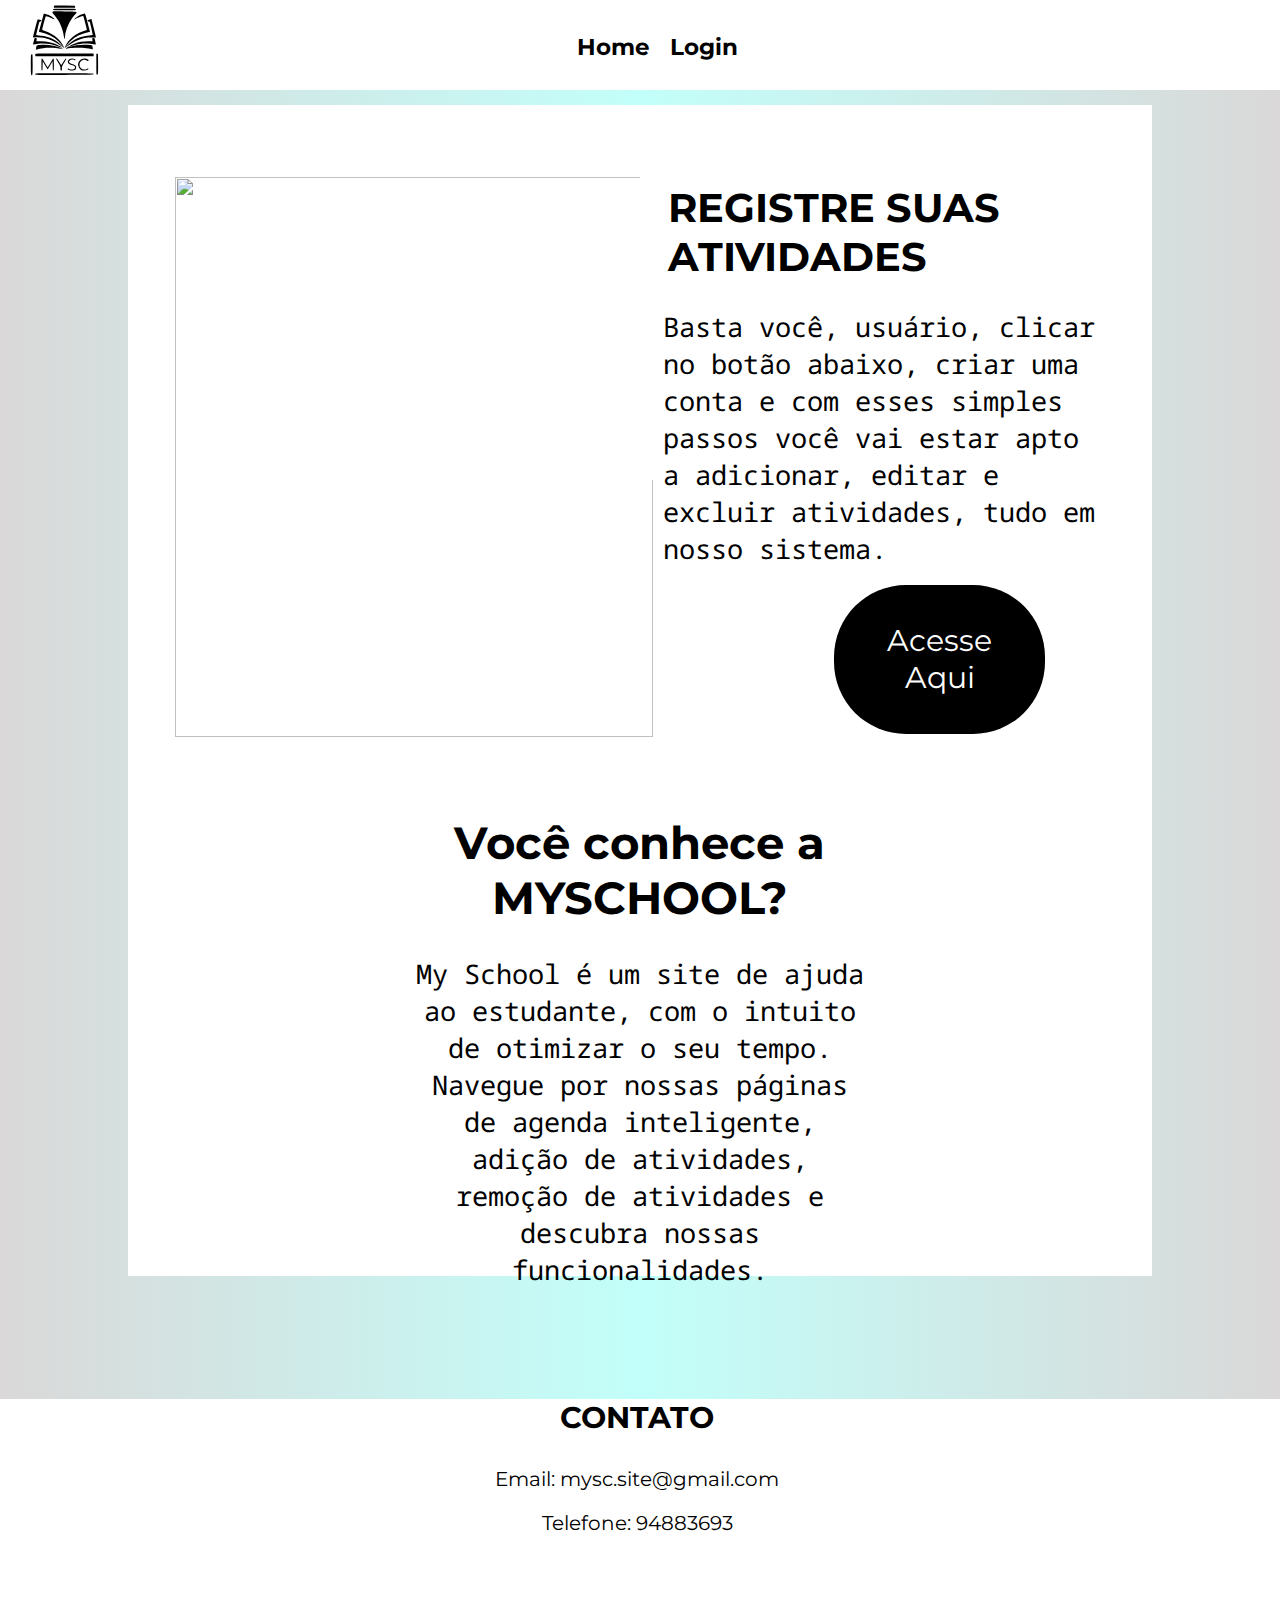
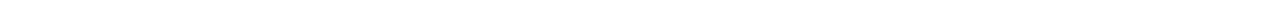
==== index.html @ f54d9379 "responsividadeeeeeeee" ====
<!DOCTYPE html>
<html lang="pt-br">

<head>
    <meta charset="UTF-8">
    <meta http-equiv="X-UA-Compatible" content="IE=edge">
    <meta name="viewport" content="width=device-width, initial-scale=1.0">
    <title>MYSC</title>
    <link rel="stylesheet" href="css/style.css">
</head>

<body>

    <div class="nav-container">
        <h1> <img class="h-logo"  src="MYSC.svg" width="250"></h1>
        <ul class="lista-nav">
            <li><a class='texto-link-1' href="index.html">Home</a></li>
            <li><a class="texto-link-6" href="criarconta.html">Login</a></li>

        </ul>
        

    </div>
    <div class="container-landing">
        
        <div class="img-landing">
            <img width="100%" src="imgLading.jpg" class="img-container">
        </div>
        <div class="caixa-de-texto-metade">
            <h1 class="titulo-introducao-metade">REGISTRE SUAS ATIVIDADES</h1>
            <p class="p-home-metade"> 
                Basta você, usuário, clicar no botão abaixo, criar uma conta
                    e com esses simples passos você vai estar apto a adicionar, editar e excluir atividades,
                    tudo em nosso sistema.
                    
            </p>
            <button class="btn-index" onclick="irPaginaLogin()">Acesse Aqui</button>
            
        </div>
        
        </div>
        <div class="container-texto">
            <div class="caixa-de-texto">
                <h1 class="titulo-introducao">Você conhece a MYSCHOOL?</h1>
                <p class="p-home">
                    My School é um site de ajuda ao estudante, com o intuito de otimizar o seu tempo. Navegue
                por nossas páginas de agenda inteligente, adição de atividades, remoção de atividades e descubra nossas
                funcionalidades.
                </p>
                 
            </div>
            
            <script src="js/script.js"></script>
            <div class="footer-landing">
                <h2 class="h2-footer-landing">CONTATO</h2>
                <br>
                <div class="contatos-footer-landing">
                    <p class="p-footer"> Email: mysc.site@gmail.com</p>
                    
                    <p class="p-footer">Telefone: 94883693</p>
                </div>
                    
            </div>
</body>

</html>
---- css/style.css ----
@import url('https://fonts.googleapis.com/css2?family=Montserrat:wght@300&display=swap');

@import url('https://fonts.googleapis.com/css2?family=Noto+Sans+Mono&display=swap');
*{
    font-family: 'Montserrat', sans-serif;
}

body{
    margin: 0;
    padding: 0;
    background: rgb(255,255,255);
    background: linear-gradient(90deg, rgba(218,216,216,1) 0%, rgba(194,255,250,1) 50%, 
    rgba(218,216,216,1) 100%);
    
    background-position: 80%;
    

    
}


.nav-container{
    background-color: rgb(255, 255, 255);
    height: 120px;
    display: flex;
    justify-content:space-between;
  margin-bottom: 15px;
   
}
.h-logo{
    color: rgb(19, 19, 19);
    margin-left: -20%;
    margin-top: -27%;
}
.lista-nav{
    list-style: none;
    display: flex;
    justify-content: center;
    margin-top: 3.5%;
    margin-right: 45%;
    
}
.lista-nav-2{
    list-style: none;
    display: flex;
    justify-content: center;
    margin-top: 3.5%;
    margin-right: 33.42%;
    
}
li{
    display: inline-block;
    margin-left: 20px;
    width: 100%;
    height: auto;
    
}

.texto-link-1{
    font-weight:bold;
    color: black;
    font-size: 23px;
    text-decoration: none;
    
}
.texto-link-1:hover{
    color: rgb(81, 224, 212);
}
.texto-link-2{
    font-weight:bold;
    color: black;
    font-size: 23px;
    text-decoration: none;
    
}
.texto-link-2:hover{
    color: rgb(81, 224, 212);
}
.texto-link-3{
    font-weight:bold;
    color: black;
    font-size: 23px;
    text-decoration: none;
    
}
.texto-link-3:hover{
    color: rgb(81, 224, 212);
}
.texto-link-4{
    font-weight:bold;
    color: black;
    font-size: 23px;
    text-decoration: none;
    
}
.texto-link-4:hover{
    color: rgb(81, 224, 212);
}
.texto-link-5{
    font-weight:bold;
    color: black;
    font-size: 23px;
    text-decoration: none;
    
}
.texto-link-5:hover{
    color: rgb(81, 224, 212);
}
.logout{
    font-weight:bold;
    color: black;
    font-size: 23px;
    text-decoration: none;
    
    
}
.logout:hover{
    color: rgb(81, 224, 212);
}
.texto-link-6{
    font-weight:bold;
    color: black;
    font-size: 23px;
    text-decoration: none;
    
}
.texto-link-6:hover{
    color: rgb(81, 224, 212);
}




    
    


.container-landing{
    background-color: white;
     width: 80%;
    margin-left: 10%;
    height: 750px;
    background-position: center;
    display: flex;
    justify-content: center;
    
}
.footer{
    text-align: center;
    width: 134%;
    margin-left: -34%;
    background-color: white;
    height: 100px;
    margin-top: 6.5%;
}

.footer-landing{
    margin-top: 15%;
    width: 167.3%;
    margin-left: -34%;
    text-align: center;
    background-color: white;
    height: 100px;

}
.h2-footer{
    margin-left: 25%;
}

.contatos-footer-landing{
    margin-top: -3%;
    }
    .contatos-footer{
        margin-top: -2.5%;
        margin-left: 25%;

        }
    

.caixa-de-texto-metade{
    display: inline-block;
    width: 45%;
    background-color: white ;
    margin-top: 7%;
    height: 324px;
    
    
    


}
    .titulo-introducao-metade{
    margin-left: 5%;
}
    .p-home-metade{
    margin-left: 5%;
    font-size: 120%;
    font-family: Noto Sans Mono
}

    .img-landing    {
        display: inline-block;
        width: 45%;
        margin-top: 7%;
        height: 324px;
        
        
        
        
    }




.container-texto{
    background-color: white;
    width: 60%;
    border-radius: 10px;
   font-family: 'Times New Roman';
   margin-top: -25%;
   margin-left: 20%;
   height: 10px
   
}

.btn-index{
padding: 30px;
font-size: 150%;
margin-left: 35%;
background-color: black;
border: none;
border-radius: 50px;
color: white;
cursor: pointer;
}

.caixa-de-texto{
    width: 60%;
    margin-left: 20%;
    text-align: center;
    overflow:hidden;
    
}
.p-home{
    font-size: 120%;
    font-family: Noto Sans Mono;
}









#h3Login{
    padding-left: 50px;
}


.container-maeDoBasitt{
 display: flex;
 justify-content: center;
 
 
}

.container-adicionar{
    padding: 30px;
    border-radius: 10px;
    background-color: #fff; 
    
     
}

.container-lista , .container-adicionar{
    display: inline-block;
    width: 40%;
    margin-left: 5%;
    margin-top: 5%;
    vertical-align: top;
}
.container-lista{
    background-color: rgb(255, 255, 255) 100%;
    
   
    
    }
.container-listaADM{
    background-color: rgb(255, 255, 255);
    padding: 2% 0;
    width: 80%;
    margin-left: 10%;
    border-radius: 10px;
    text-align: center;
}
.container-lista2{
    background-color: rgb(151, 151, 151);
    border-radius: 20px ;
    width: 50%;
    margin: 5% 0 2% 25%;
}
    



.btn-adicionar{
    background-color: rgba(194,255,250,1);
    border: none;
    padding: 4%;
    border-radius: 10%;
    font-family: 'Noto Sans Mono';
    cursor: pointer;


}
.btn-adicionar:hover{
    background-color: rgb(130, 202, 196) ;
}
.btn-deletar{
    
    background-color: rgba(194,255,250,1);
    border: none;
    padding: 4%;
    border-radius: 10%;
    cursor: pointer;
    font-family: 'Noto Sans Mono';
    
    
    
}
.btn-deletar:hover{
    background-color: rgb(130, 202, 196) ;
}

.container-login{

    margin-top: 3.7%;
    width: 20%;
    padding: 30px;
    
    border-radius: 10px;
    margin-left: 37%;
    background-color: #fff;
    
            
}
.container-cadastro{
    display: none;
     margin-top: 3.7%;
     width: 20%;
     padding: 30px;
     
     border-radius: 10px;
     margin-left: 37%;
     background-color: #fff;
     
 }
 #h3Container-adicionar{
     text-align: center;
 }
#h3Container{
    text-align: center;
    margin-top: 5%;
    
    
    
    
    
}
#h3Container-cc1{
    margin-left: 2%;
}
#atividades{
    font-family: Verdana;
    margin-top: 1px;    
    
    
}
.btns-div{
    display: flex;
    justify-content:space-around;
    margin-top: 2%;
    
}
.btns-div-3{
   display: flex;
   justify-content: space-around;
   margin-top: 5%;
}
.btn-nao-possuo-conta{
    background-color: rgba(194,255,250,1);
    border: none;
    padding: 4%;
    border-radius: 10%;
    cursor: pointer;
    font-family: 'Noto Sans Mono';
    
 }
 .btn-nao-possuo-conta:hover{
    background-color: rgb(130, 202, 196) ;
 }
 .btn-ja-possuo-conta{
    background-color: rgba(194,255,250,1);
    border: none;
    padding: 4%;
    border-radius: 10%;
    font-family: 'Noto Sans Mono';
    cursor: pointer;
    
 }
 .btn-ja-possuo-conta:hover{
    background-color: rgb(130, 202, 196) ;
 }

.addAttContainer{
    
   
    background: white;
    background: linear-gradient(90deg, white 0%, rgba(194,255,250,1) 100%);
    color: black;
    border-radius: 5px;
    font-weight: bold;
    border: none;
    cursor: pointer;
    font-size: medium;
    text-decoration: none;
    width: 40%;
    padding-left: 20px;
    
}



    





#data, #atividade{
    width: 70%;
    padding: 15px;
    border: none;
    border-bottom: 1px solid black;
    outline: none;
    text-align: center;
    color:rgb(19, 19, 19);
    font-weight: bold;
    margin-top: 10;
    margin-bottom: 10px;
    margin-left: 11.5%;
    
}
#email-login, #senha-login, #email, #user, #nome, #senha{
    width: 90%;
    padding: 15px;
    border: none;
    border-bottom: 1px solid black;
    outline: none;
    text-align: center;
    color:rgb(19, 19, 19);
    font-weight: bold;
    margin-top: 10px;
    margin-bottom: 10px;
}
.btn-logar{
    background-color: rgba(194,255,250,1);
    border: none;
    padding: 4%;
    border-radius: 10%;
    cursor: pointer;
    font-family: 'Noto Sans Mono';
    
}
.btn-logar:hover{
    background-color: rgb(130, 202, 196) ;
}

#h3CriarConta{
    margin-left: 25px;
}

.btn-criar-conta{
    margin-top: 5%;
   width: 60%;
   margin-left: 20%;
    background: white;
    background: linear-gradient(90deg, white 0%, rgba(194,255,250,1) 100%);
    color: black;
    padding: 10px;
    border-radius: 2px;
    font-weight: bold;
    border: none;
    cursor: pointer;
    font-size: medium;
    }
    .btns-div-2{
       display: flex;
       justify-content: space-between;
       
       }
    
    .btn-criar-conta2{
   
        background-color: rgba(194,255,250,1);
        border: none;
        padding: 4%;
        border-radius: 10%;
        font-family: 'Noto Sans Mono';
        cursor: pointer;
    
    }

        .btn-criar-conta2:hover{
            background-color: rgb(130, 202, 196) ;
        }
    

        
        .a-footer{
            text-decoration: none;
            background: linear-gradient(90deg, white 0%, rgba(194,255,250,1) 100%);
            color: black;
            border-radius: 5px;
            font-weight: bold;
            cursor: pointer;
            font-size: 120%;
            padding: 2%;
        } .paragrafoEspecial, .checkbox{
            display: inline-block;
             width: 70%;
             margin-left: 5%;
            
             vertical-align: middle;
        }
        .lista-atividade{
            margin-bottom: 20%;
            width: 70%;
            margin-left: 15%;
            
        }
        .atividades-criadas{
            border: 5px solid rgb(240, 240, 240);
            border-radius: 20px;
            background-color: white;
            color: black;
            display: flex;
            height: 200px;
            padding: 5%;
            width: 80%;
            margin: 5% 0 5% -7%;
        }
        .btns-box{
            display: flex;
            margin-top: 50%;
            width: 50%;
            margin-left: 10%;
        }
        .task-box{
            position: relative;
            width: 20%;
            
        }
        .edit-task-box{
            position: relative;
            width: 20%;
            display: none;
        }
        .btn-editar{
            background-color: grey;
            margin-top: 4%;
            color: white;
            border-radius: 5px;
            border: none;
            width: 70px;
            height: 30px;

            
        }
        .btn-excluir{
            background-color: red;
            color: white;
            border-radius: 5px;
            border: none;
            margin-top: 4%;
            width: 70px;
            height: 30px;
        }
        .titulo-lista{
         margin-left: 4%;
        }
        
        .p-itemLista{
        margin-left: 4%;
        
        }
        @media screen and (max-width:2560px){
            .nav-container {
                background-color: rgb(255, 255, 255);
                height: 220px;
                display: flex;
                justify-content: space-between;
                margin-bottom: 15px;
            }
            .h-logo {
                color: rgb(19, 19, 19);
                margin-left: -10%;
                margin-top: -8%;
                width: 50%;
            }
            .texto-link-4 {
                font-weight: bold;
                color: black;
                font-size: 33px;
                text-decoration: none;
            }
            .texto-link-5 {
                font-weight: bold;
                color: black;
                font-size: 33px;
                text-decoration: none;
            }
            .logout {
                font-weight: bold;
                color: black;
                font-size: 33px;
                text-decoration: none;
               
            }
            .lista-nav-2 {
                list-style: none;
                display: flex;
                justify-content: center;
                margin-top: 3.5%;
                margin-right: 41.42%;
            }
            #h3Container-adicionar {
                text-align: center;
                font-size: 40px;
            }
            #data, #atividade {
                width: 70%;
                padding: 15px;
                border: none;
                border-bottom: 1px solid black;
                outline: none;
                text-align: center;
                color: rgb(19, 19, 19);
                font-weight: bold;
                margin-top: 10;
                margin-bottom: 10px;
                margin-left: 11.5%;
                font-size: 30px;
            }
            #data, #atividade::placeholder{
                font-size: 30px;
            }
            .btn-adicionar {
                background-color: rgba(194,255,250,1);
                border: none;
                padding: 4%;
                border-radius: 10%;
                font-family: 'Noto Sans Mono';
                cursor: pointer;
                font-size: 30px;
                margin-left: -3%;
            }
            .task-box{
                position: relative;
                width: 20%;
                font-size: 25px;                
            }
            #h3Container {
                text-align: center;
                margin-top: 5%;
                font-size: 30px;
            }
            .btns-box {
                display: flex;
                margin-top: 29%;
                width: 50%;
                margin-left: 20%;
            }
            .btn-excluir {
                background-color: red;
                color: white;
                border-radius: 5px;
                border: none;
                width: 90px;
                height: 50px;
                font-size: 20px;
            }
            .btn-editar {
                background-color: grey;
                color: white;
                border-radius: 5px;
                border: none;
                width: 90px;
                height: 50px;
                font-size: 20px;
            }
            .h2-footer {
                margin-left: 22%;
                font-size: 30px;
            }
            .p-footer{
            font-size: 25px;
            margin-top: 0%;
            }
            .footer {
                text-align: center;
                width: 134%;
                margin-left: -34%;
                background-color: white;
                height: 220px;
                margin-top: 0.5%;
            }
            .contatos-footer {
                margin-top: -0.5%;
                margin-left: 22%;
            }
            .footer-cc {
                text-align: center;
                width: 134%;
                margin-left: -34%;
                background-color: white;
                height: 220px;
                margin-top: 6.5%;
            }
            #h3Container-cc1 {
                margin-left: 37%;
                font-size: 40px;
                margin-top: 1%;
            }
            #email-login, #senha-login, #email, #user, #nome, #senha::placeholder{
                font-size: 30px;
            }
            .btn-logar {
                background-color: rgba(194,255,250,1);
                border: none;
                padding: 4%;
                border-radius: 10%;
                cursor: pointer;
                font-family: 'Noto Sans Mono';
                font-size: 30px;
            }
            .btn-nao-possuo-conta {
                background-color: rgba(194,255,250,1);
                border: none;
                padding: 4%;
                border-radius: 10%;
                cursor: pointer;
                font-family: 'Noto Sans Mono';
                font-size: 30px;
            }
            .texto-link-2 {
                font-weight: bold;
                color: black;
                font-size: 33px;
                text-decoration: none;
            }
            .texto-link-3 {
                font-weight: bold;
                color: black;
                font-size: 33px;
                text-decoration: none;
            }
            .lista-nav {
                list-style: none;
                display: flex;
                justify-content: center;
                margin-top: 3.5%;
                margin-right: 45%;
            }
            .h-logo2 {
                color: rgb(19, 19, 19);
                margin-left: -2%;
                margin-top: -8%;
                width: 50%;
            }
           
            #h3Container-cc2 {
                margin-left: 26%;
                font-size: 40px;
                margin-top: 1%;
            }
            .btn-ja-possuo-conta {
                background-color: rgba(194,255,250,1);
                border: none;
                padding: 4%;
                border-radius: 10%;
                font-family: 'Noto Sans Mono';
                cursor: pointer;
                font-size: 33px;
            }
            .btn-criar-conta2 {
                background-color: rgba(194,255,250,1);
                border: none;
                padding: 4%;
                border-radius: 10%;
                font-family: 'Noto Sans Mono';
                cursor: pointer;
                font-size: 33px;
            }
            .btn-ja-possuo-conta {
                background-color: rgba(194,255,250,1);
                border: none;
                padding: 4%;
                border-radius: 10%;
                font-family: 'Noto Sans Mono';
                cursor: pointer;
                font-size: 33px;
                margin-left: 14%;
            }
            .texto-link-1 {
                font-weight: bold;
                color: black;
                font-size: 33px;
                text-decoration: none;
            }
            .texto-link-6 {
                font-weight: bold;
                color: black;
                font-size: 33px;
                text-decoration: none;
            }
            .container-landing {
                background-color: white;
                width: 80%;
                margin-left: 10%;
                height: 1125px;
                background-position: center;
                display: flex;
                justify-content: center;
            }
            .contatos-footer-landing {
                margin-top: -1%;
            }
            .footer-landing {
                margin-top: 6%;
                width: 167.3%;
                margin-left: -34%;
                text-align: center;
                background-color: white;
                height: 220px;
            }
            .h2-footer-landing{
                font-size: 30px;
            }
            .caixa-de-texto {
                width: 60%;
                margin-left: 20%;
                text-align: center;
                overflow: hidden;
                margin-top: 18%;
            }
            .p-home {
                font-size: 30px;
                font-family: Noto Sans Mono;
            }
            .titulo-introducao {
                font-size: 45px;
            }
            .p-home-metade {
                margin-left: 5%;
                font-size: 30px;
                font-family: Noto Sans Mono;
            }
            .titulo-introducao-metade {
                margin-left: 6%;
                font-size: 40px;
            }
            .btn-index {
                padding: 30px;
                font-size: 30px;
                margin-left: 35%;
                background-color: black;
                border: none;
                border-radius: 72px;
                color: white;
                cursor: pointer;
                width: 32%;
                height: 46%;
                margin-top: 5%;
            }
            
           
            
        }
        @media screen and (max-width:2430px){
            .caixa-de-texto {
                width: 60%;
                margin-left: 20%;
                text-align: center;
                overflow: hidden;
                margin-top: 15%;
            } 
        }
        @media screen and (max-width:2249px){
            .caixa-de-texto {
                width: 60%;
                margin-left: 20%;
                text-align: center;
                overflow: hidden;
                margin-top: 9%;
            }
        }
        @media screen and (max-width:2098px){
            .caixa-de-texto {
                width: 60%;
                margin-left: 20%;
                text-align: center;
                overflow: hidden;
                margin-top: 5%;
            }
            .footer-landing {
                margin-top: 10%;
                width: 167.3%;
                margin-left: -34%;
                text-align: center;
                background-color: white;
                height: 220px;
            }
        }
        @media screen and (max-width:1930px){
            .caixa-de-texto-metade {
                display: inline-block;
                width: 45%;
                background-color: white;
                margin-top: 5%;
                height: 324px;
            }
            .btn-index {
                padding: 30px;
                font-size: 30px;
                margin-left: 35%;
                background-color: black;
                border: none;
                border-radius: 72px;
                color: white;
                cursor: pointer;
                width: 32%;
                height: 46%;
                margin-top: 1%;
            }
            .caixa-de-texto {
                width: 60%;
                margin-left: 20%;
                text-align: center;
                overflow: hidden;
                margin-top: 0%;
            }
            .lista-nav {
                list-style: none;
                display: flex;
                justify-content: center;
                margin-top: 3.5%;
                margin-right: 44%;
            }
        }
        @media screen and (max-width:1830px){
            .p-home-metade {
                margin-left: 5%;
                font-size: 27px;
                font-family: Noto Sans Mono;
            }
            .p-home {
                font-size: 27px;
                font-family: Noto Sans Mono;
            }
        }
        @media screen and (max-width:1802px){
            .caixa-de-texto {
                width: 60%;
                margin-left: 20%;
                text-align: center;
                overflow: hidden;
                margin-top: -53%;
            }
            .footer-landing {
                margin-top: 17%;
                width: 167.3%;
                margin-left: -34%;
                text-align: center;
                background-color: white;
                height: 220px;
            }
            .lista-nav {
                list-style: none;
                display: flex;
                justify-content: center;
                margin-top: 4.5%;
                margin-right: 44%;
            }
        }
        @media screen and (max-width:1514px){
            .lista-nav {
                list-style: none;
                display: flex;
                justify-content: center;
                margin-top: 5.5%;
                margin-right: 42%;
            }
            .img-container {
                width: 478px;
                height: 533px;
                margin-left: 7%;
            }
            .btn-index {
                padding: 30px;
                font-size: 30px;
                margin-left: 42%;
                background-color: black;
                border: none;
                border-radius: 72px;
                color: white;
                cursor: pointer;
                width: 46%;
                height: 46%;
                margin-top: 1%;
            }
            .container-landing {
                background-color: white;
                width: 80%;
                margin-left: 10%;
                height: 1171px;
                background-position: center;
                display: flex;
                justify-content: center;
            }
            .caixa-de-texto {
                width: 60%;
                margin-left: 20%;
                text-align: center;
                overflow: hidden;
                margin-top: -60%;
            }
            .footer-landing {
                margin-top: 11%;
                width: 167.3%;
                margin-left: -34%;
                text-align: center;
                background-color: white;
                height: 220px;
            }
        }
        
        @media screen and (max-width:1440px){
            .nav-container {
                background-color: rgb(255, 255, 255);
                height: 90px;
                display: flex;
                justify-content: space-between;
                margin-bottom: 15px;
                width: 102%;
            }
            
            .texto-link-4 {
                font-weight: bold;
                color: black;
                font-size: 23px;
                text-decoration: none;
            }
            .texto-link-5 {
                font-weight: bold;
                color: black;
                font-size: 23px;
                text-decoration: none;
            }
            .logout {
                font-weight: bold;
                color: black;
                font-size: 23px;
                text-decoration: none;
               
            }
            .lista-nav-2 {
                list-style: none;
                display: flex;
                justify-content: center;
                margin-top: 2%;
                margin-right: 41.42%;
            }
            .h-logo {
                color: rgb(19, 19, 19);
                margin-left: -15%;
                margin-top: -32%;
                width: 183px;
            }
            #h3Container-adicionar {
                text-align: center;
                font-size: 28px;
            }
            #data, #atividade::placeholder{
                font-size: 20px;
            }
            #data, #atividade {
                width: 70%;
                padding: 15px;
                border: none;
                border-bottom: 1px solid black;
                outline: none;
                text-align: center;
                color: rgb(19, 19, 19);
                font-weight: bold;
                margin-top: 10;
                margin-bottom: 10px;
                margin-left: 11.5%;
                font-size: 20px;
            }
            .btn-adicionar {
                background-color: rgba(194,255,250,1);
                border: none;
                padding: 4%;
                border-radius: 10%;
                font-family: 'Noto Sans Mono';
                cursor: pointer;
                font-size: 21px;
                margin-left: -3%;
            }
            .task-box {
                position: relative;
                width: 20%;
                font-size: 21px;
            }
            .btns-box {
                display: flex;
                margin-top: 51%;
                width: 50%;
                margin-left: 10%;
            }
            
            .btn-excluir {
                background-color: red;
                color: white;
                border-radius: 5px;
                border: none;
                width: 70px;
                height: 43px;
                font-size: 17px;
            }
            .btn-editar {
                background-color: grey;
                color: white;
                border-radius: 5px;
                border: none;
                width: 70px;
                height: 43px;
                font-size: 17px;
            }
            .p-footer {
                font-size: 20px;
                margin-top: 0%;
            }
            .footer {
                text-align: center;
                width: 136%;
                margin-left: -34%;
                background-color: white;
                height: 120px;
                margin-top: 0.5%;
            }
            .contatos-footer {
                margin-top: -1.5%;
                margin-left: 19%;
            }
            
            .texto-link-2 {
                font-weight: bold;
                color: black;
                font-size: 23px;
                text-decoration: none;
            }
            .texto-link-3 {
                font-weight: bold;
                color: black;
                font-size: 23px;
                text-decoration: none;
            }
            .lista-nav {
                list-style: none;
                display: flex;
                justify-content: center;
                margin-top: 2%;
                margin-right: 46.5%;
            }
            #h3Container-cc1 {
                margin-left: 37%;
                font-size: 28px;
                margin-top: 1%;
            }
            #email-login, #senha-login, #email, #user, #nome, #senha::placeholder {
                font-size: 20px;
            }
            .btn-logar {
                background-color: rgba(194,255,250,1);
                border: none;
                padding: 4%;
                border-radius: 10%;
                cursor: pointer;
                font-family: 'Noto Sans Mono';
                font-size: 21px;
            }
            .btn-nao-possuo-conta {
                background-color: rgba(194,255,250,1);
                border: none;
                padding: 3%;
                border-radius: 10%;
                cursor: pointer;
                font-family: 'Noto Sans Mono';
                font-size: 21px;
                margin-left: 17%;
            }
            .footer-cc {
                text-align: center;
                width: 136%;
                margin-left: -34%;
                background-color: white;
                height: 120px;
                margin-top: 12.6%;
            }
            .h-logo2 {
                color: rgb(19, 19, 19);
                margin-left: -15%;
                margin-top: -32%;
                width: 183px;
            }
            #h3Container-cc2 {
                margin-left: 22%;
                font-size: 28px;
                margin-top: 1%;
            }
            .btn-criar-conta2 {
                background-color: rgba(194,255,250,1);
                border: none;
                padding: 4%;
                border-radius: 10%;
                font-family: 'Noto Sans Mono';
                cursor: pointer;
                font-size: 21px;
            }
            .btn-ja-possuo-conta {
                background-color: rgba(194,255,250,1);
                border: none;
                padding: 4%;
                border-radius: 10%;
                font-family: 'Noto Sans Mono';
                cursor: pointer;
                font-size: 21px;
                margin-left: 14%;
            }
            .btns-div-2 {
                display: flex;
                justify-content: space-between;
                margin-top: -5%;
            }
            .texto-link-1 {
                font-weight: bold;
                color: black;
                font-size: 23px;
                text-decoration: none;
            }
            .texto-link-6 {
                font-weight: bold;
                color: black;
                font-size: 23px;
                text-decoration: none;
            }
            .lista-nav {
                list-style: none;
                display: flex;
                justify-content: center;
                margin-top: 2%;
                margin-right: 44.5%;
            }


        }
        @media screen and (max-width:1432px){
            .img-container {
                width: 478px;
                height: 560px;
                margin-left: 3%;
            }
            .btn-index {
                padding: 30px;
                font-size: 30px;
                margin-left: 42%;
                background-color: black;
                border: none;
                border-radius: 72px;
                color: white;
                cursor: pointer;
                width: 46%;
                height: 46%;
                margin-top: -2%;
            }
        }
        @media screen and (max-width:1368px){
            .img-container {
                width: 478px;
                height: 560px;
                margin-left: -1%;
            }
            .caixa-de-texto {
                width: 60%;
                margin-left: 20%;
                text-align: center;
                overflow: hidden;
                margin-top: -64%;
            }
        }
        @media screen and (max-width:1344px){
            .footer {
                text-align: center;
                width: 136%;
                margin-left: -34%;
                background-color: white;
                height: 124px;
                margin-top: 0.5%;
            }
            .lista-nav {
                list-style: none;
                display: flex;
                justify-content: center;
                margin-top: 2.5%;
                margin-right: 45.5%;
            }
            .footer-cc {
                text-align: center;
                width: 136%;
                margin-left: -34%;
                background-color: white;
                height: 124px;
                margin-top: 30.6%;
            }

        }
        @media screen and (max-width:1332px){
            .footer {
                text-align: center;
                width: 136%;
                margin-left: -34%;
                background-color: white;
                height: 127px;
                margin-top: 0.5%;
            }
            .footer-cc {
                text-align: center;
                width: 136%;
                margin-left: -34%;
                background-color: white;
                height: 127px;
                margin-top: 30.6%;
            }
            .lista-nav {
                list-style: none;
                display: flex;
                justify-content: center;
                margin-top: 2.5%;
                margin-right: 43.5%;
            }
        }
        @media screen and (max-width:1316px){
            .footer {
                text-align: center;
                width: 136%;
                margin-left: -34%;
                background-color: white;
                height: 131px;
                margin-top: 0.5%;
            }
            .footer-cc {
                text-align: center;
                width: 136%;
                margin-left: -34%;
                background-color: white;
                height: 131px;
                margin-top: 30.6%;
            }
            
        }
        @media screen and (max-width:1296px){
            .footer {
            text-align: center;
            width: 136%;
            margin-left: -34%;
            background-color: white;
            height: 138px;
            margin-top: 0.5%;
        }
        .footer-cc {
            text-align: center;
            width: 136%;
            margin-left: -34%;
            background-color: white;
            height: 138px;
            margin-top: 30.6%;
        }
    }
    @media screen and (max-width:1276px){
        .footer {
            text-align: center;
            width: 136%;
            margin-left: -34%;
            background-color: white;
            height: 143px;
            margin-top: 0.5%;
        }
        .footer-cc {
            text-align: center;
            width: 136%;
            margin-left: -34%;
            background-color: white;
            height: 148px;
            margin-top: 30.6%;
        }
    }
    @media screen and (max-width:1252px){
        .footer-cc {
            text-align: center;
            width: 136%;
            margin-left: -34%;
            background-color: white;
            height: 147px;
            margin-top: 30.6%;
        }
        .nav-container {
            background-color: rgb(255, 255, 255);
            height: 100px;
            display: flex;
            justify-content: space-between;
            margin-bottom: 15px;
            width: 102%;
        }
        
        .h-logo {
            color: rgb(19, 19, 19);
            margin-left: -15%;
            margin-top: -32%;
            width: 183px;
        }
        .h-logo2 {
            color: rgb(19, 19, 19);
            margin-left: -15%;
            margin-top: -32%;
            width: 183px;
        }
    }
    @media screen and (max-width:1195px){
        .footer {
            text-align: center;
            width: 136%;
            margin-left: -34%;
            background-color: white;
            height: 140px;
            margin-top: 3.5%;
        }
        .footer-cc {
            text-align: center;
            width: 136%;
            margin-left: -34%;
            background-color: white;
            height: 170px;
            margin-top: 30.6%;
        }
        .btns-box {
            display: flex;
            margin-top: 58%;
            width: 50%;
            margin-left: 10%;
        }
       
       
    }
    @media screen and (max-width:1163px){
        .footer {
            text-align: center;
            width: 136%;
            margin-left: -34%;
            background-color: white;
            height: 147px;
            margin-top: 3.5%;
        }
        .footer-cc {
            text-align: center;
            width: 136%;
            margin-left: -34%;
            background-color: white;
            height: 178px;
            margin-top: 30.6%;
        }
        .atividades-criadas {
            border: 5px solid rgb(240, 240, 240);
            border-radius: 20px;
            background-color: white;
            color: black;
            display: flex;
            height: 200px;
            padding: 5%;
            width: 80%;
            margin: 5% 0 5% -13%;
        }
        .logout {
            font-weight: bold;
            color: black;
            font-size: 23px;
            text-decoration: none;
           
        }
    }
    @media screen and (max-width:1139px){
        .footer {
            text-align: center;
            width: 136%;
            margin-left: -34%;
            background-color: white;
            height: 153px;
            margin-top: 3.5%;
        }
        .footer-cc {
            text-align: center;
            width: 136%;
            margin-left: -34%;
            background-color: white;
            height: 190px;
            margin-top: 30.6%;
        }
    }
    @media screen and (max-width:1123px){
        .footer {
            text-align: center;
            width: 136%;
            margin-left: -34%;
            background-color: white;
            
            margin-top: -5.5%;
        }
        .h-logo2 {
            color: rgb(19, 19, 19);
            margin-left: -2%;
            margin-top: -11%;
            width: 42%;
        }
        .footer-cc {
            text-align: center;
            width: 136%;
            margin-left: -34%;
            background-color: white;
            height: 193px;
            margin-top: 30.6%;
        }
        #h3Container-cc1 {
            margin-left: 34%;
            font-size: 28px;
            margin-top: 1%;
        }
        #h3Container-cc2 {
            margin-left: 16%;
            font-size: 28px;
            margin-top: 1%;
        }
        .btn-ja-possuo-conta {
            background-color: rgba(194,255,250,1);
            border: none;
            padding: 0%;
            border-radius: 10%;
            font-family: 'Noto Sans Mono';
            cursor: pointer;
            margin-left: 12%;
        }
    }
    @media screen and (max-width:1071px){
        .footer {
            text-align: center;
            width: 136%;
            margin-left: -34%;
            background-color: white;
            margin-top: -5.4%;
        }
        .footer-cc {
            text-align: center;
            width: 136%;
            margin-left: -34%;
            background-color: white;
            height: 193px;
            margin-top: 32.6%;
        }
    }
    
}
@media screen and (max-width:1071px){
    .btn-adicionar {
        background-color: rgba(194,255,250,1);
        border: none;
        padding: 4%;
        border-radius: 10%;
        font-family: 'Noto Sans Mono';
        cursor: pointer;
        font-size: 21px;
        margin-left: -1%;
    }
    .atividades-criadas {
        border: 5px solid rgb(240, 240, 240);
        border-radius: 20px;
        background-color: white;
        color: black;
        display: flex;
        height: 200px;
        padding: 5%;
        width: 80%;
        margin: 5% 0 5% -16%;
    }
    .h-logo {
        color: rgb(19, 19, 19);
        margin-left: -6%;
        margin-top: -13%;
        width: 46%;
    }
    .lista-nav-2 {
        list-style: none;
        display: flex;
        justify-content: center;
        margin-top: 3.2%;
        margin-right: 30.42%;
    }
    .h-logo2 {
        color: rgb(19, 19, 19);
        margin-left: -6%;
        margin-top: -13%;
        width: 46%;
    }
}
@media screen and (max-width:1045px){
    .footer {
        text-align: center;
        width: 136%;
        margin-left: -34%;
        background-color: white;
        margin-top: -4%;
    }
    .lista-nav-2 {
        list-style: none;
        display: flex;
        justify-content: center;
        margin-top: 3%;
        margin-right: 37.42%;
    }
    .footer-cc {
        text-align: center;
        width: 136%;
        margin-left: -34%;
        background-color: white;
        height: 193px;
        margin-top: 33.6%;
    }
    .h-logo2 {
        color: rgb(19, 19, 19);
        margin-left: -2%;
        margin-top: -12%;
        width: 46%;
    }
    .btns-box {
        display: flex;
        margin-top: 67%;
        width: 50%;
        margin-left: 10%;
    }
}
@media screen and (max-width:1024px){
    .h-logo {
        color: rgb(19, 19, 19);
        margin-left: -15%;
        margin-top: -32%;
        width: 183px;
    }
    .logout {
        font-weight: bold;
        color: black;
        font-size: 23px;
        text-decoration: none;
       
    }
    .footer-cc {
        text-align: center;
        width: 136%;
        margin-left: -34%;
        background-color: white;
        height: 193px;
        margin-top: 34.6%;
    }
    .footer {
        text-align: center;
        width: 136%;
        margin-left: -34%;
        background-color: white;
        margin-top: 4%;
    }
    
}
@media screen and (max-width:992px){
    .footer {
        text-align: center;
        width: 136%;
        margin-left: -34%;
        background-color: white;
        margin-top: -3%;
    }
    .atividades-criadas {
        border: 5px solid rgb(240, 240, 240);
        border-radius: 20px;
        background-color: white;
        color: black;
        display: flex;
        height: 200px;
        padding: 5%;
        width: 80%;
        margin: 5% 0 5% -19%;
    }
    .footer-cc {
        text-align: center;
        width: 136%;
        margin-left: -34%;
        background-color: white;
        height: 193px;
        margin-top: 36.6%;
    }

}
@media screen and (max-width:992px){
    .footer {
        text-align: center;
        width: 136%;
        margin-left: -34%;
        background-color: white;
        margin-top: -2%;
    }
    .btns-box {
        display: flex;
        margin-top: 75%;
        width: 50%;
        margin-left: 10%;
    }
}
@media screen and (max-width:958px){
    .footer-cc {
        text-align: center;
        width: 136%;
        margin-left: -34%;
        background-color: white;
        height: 193px;
        margin-top: 37.6%;
    }
}
@media screen and (max-width:938px){
    .footer-cc {
        text-align: center;
        width: 136%;
        margin-left: -34%;
        background-color: white;
        height: 193px;
        margin-top: 38.6%;
    }
}
@media screen and (max-width:914px){
    .footer-cc {
        text-align: center;
        width: 136%;
        margin-left: -34%;
        background-color: white;
        height: 193px;
        margin-top: 40.6%;
    }
}
@media screen and (max-width:878px){
    .footer-cc {
        text-align: center;
        width: 136%;
        margin-left: -34%;
        background-color: white;
        height: 193px;
        margin-top: 41.6%;
    }
}
@media screen and (max-width:908px){
    .footer {
        text-align: center;
        width: 136%;
        margin-left: -34%;
        background-color: white;
        margin-top: -1%;
    }
    .btn-excluir {
        background-color: red;
        color: white;
        border-radius: 5px;
        border: none;
        width: 70px;
        height: 37px;
        font-size: 17px;
    }
    .btn-editar {
        background-color: grey;
        color: white;
        border-radius: 5px;
        border: none;
        width: 70px;
        height: 37px;
        font-size: 17px;
    }
    .btns-box {
        display: flex;
        margin-top: 80%;
        width: 50%;
        margin-left: 10%;
    }
    .h-logo {
        color: rgb(19, 19, 19);
        margin-left: -15%;
        margin-top: -32%;
        width: 183px;
    }
}
@media screen and (max-width:872px){
    .footer {
        text-align: center;
        width: 136%;
        margin-left: -34%;
        background-color: white;
        margin-top: 4%;
    }
    
    .logout {
        font-weight: bold;
        color: black;
        font-size: 23px;
        text-decoration: none;
       
    }
    .atividades-criadas {
        border: 5px solid rgb(240, 240, 240);
        border-radius: 20px;
        background-color: white;
        color: black;
        display: flex;
        height: 200px;
        padding: 5%;
        width: 80%;
        margin: 5% 0 5% -23%;
    }
    #h3Container {
        text-align: center;
        margin-top: 5%;
        font-size: 25px;
    }
    #h3Container-adicionar {
        text-align: center;
        font-size: 25px;
    }
    .btn-adicionar {
        background-color: rgba(194,255,250,1);
        border: none;
        padding: 4%;
        border-radius: 10%;
        font-family: 'Noto Sans Mono';
        cursor: pointer;
        font-size: 21px;
        margin-left: 2%;
    }
    
    
}
@media screen and (max-width:866px){
    .footer-cc {
        text-align: center;
        width: 136%;
        margin-left: -34%;
        background-color: white;
        height: 193px;
        margin-top: 43.6%;
    }
}
    @media screen and (max-width:846px){
        .footer {
            text-align: center;
            width: 136%;
            margin-left: -34%;
            background-color: white;
            margin-top: 5%;
        }
        .btns-box {
            display: flex;
            margin-top: 89%;
            width: 50%;
            margin-left: -3%;
        }
        .atividades-criadas {
            border: 5px solid rgb(240, 240, 240);
            border-radius: 20px;
            background-color: white;
            color: black;
            display: flex;
            height: 207px;
            padding: 5%;
            width: 80%;
            margin: 5% 0 5% -23%;
        }
    }
    @media screen and (max-width:826px){
        .footer-cc {
            text-align: center;
            width: 136%;
            margin-left: -34%;
            background-color: white;
            height: 193px;
            margin-top: 44.6%;
        }
        #h3Container-cc1 {
            margin-left: 30%;
            font-size: 28px;
            margin-top: 1%;
        }
        .h-logo2 {
            color: rgb(19, 19, 19);
            margin-left: -9%;
            margin-top: -18%;
            width: 66%;
        }
        #h3Container-cc2 {
            margin-left: 16%;
            font-size: 20px;
            margin-top: 1%;
        }
    }
    
    @media screen and (max-width:806px){
        .h-logo {
            color: rgb(19, 19, 19);
            margin-left: -9%;
            margin-top: -30%;
            width: 183px;
        }
        .btns-box {
            display: flex;
            margin-top: 91%;
            width: 50%;
            margin-left: -3%;
        }
       
        .logout {
            font-weight: bold;
            color: black;
            font-size: 23px;
            text-decoration: none;
           
        }
        .footer-cc {
            text-align: center;
            width: 136%;
            margin-left: -34%;
            background-color: white;
            height: 193px;
            margin-top: 46.6%;
        }
    }
    @media screen and (max-width:774px){
        .footer {
            text-align: center;
            width: 136%;
            margin-left: -34%;
            background-color: white;
            margin-top: 6%;
        }
        .footer-cc {
            text-align: center;
            width: 136%;
            margin-left: -34%;
            background-color: white;
            height: 193px;
            margin-top: 48.6%;
        }
    }
    @media screen and (max-width:774px){
        .atividades-criadas {
            border: 5px solid rgb(240, 240, 240);
            border-radius: 20px;
            background-color: white;
            color: black;
            display: flex;
            height: 207px;
            padding: 5%;
            width: 87%;
            margin: 5% 0 5% -31%;
        }
    }
    @media screen and (max-width:752px){
        .footer {
            text-align: center;
            width: 136%;
            margin-left: -34%;
            background-color: white;
            margin-top: 7%;
        }
    }
    @media screen and (max-width:724px){
        .footer {
            text-align: center;
            width: 136%;
            margin-left: -34%;
            background-color: white;
            margin-top: 8%;
        }
        .h-logo {
            color: rgb(19, 19, 19);
            margin-left: -9%;
            margin-top: -30%;
            width: 183px;
        }
        .btns-box {
            display: flex;
            margin-top: 94%;
            width: 50%;
            margin-left: -3%;
        }
        .lista-nav-2 {
            list-style: none;
            display: flex;
            justify-content: center;
            margin-top: 4%;
            margin-right: 26.42%;
        }
    }
    @media screen and (max-width:709px){
        .footer {
            text-align: center;
            width: 136%;
            margin-left: -34%;
            background-color: white;
            margin-top: 9%;
        }
        .lista-nav-2 {
            list-style: none;
            display: flex;
            justify-content: center;
            margin-top: 4.5%;
            margin-right: 21.42%;
        }
    }
    @media screen and (max-width:691px){
        .footer {
            text-align: center;
            width: 136%;
            margin-left: -34%;
            background-color: white;
            margin-top: 10%;
        }
        .btns-box {
            display: flex;
            margin-top: 99%;
            width: 50%;
            margin-left: -7%;
        }
        .btn-adicionar {
            background-color: rgba(194,255,250,1);
            border: none;
            padding: 4%;
            border-radius: 10%;
            font-family: 'Noto Sans Mono';
            cursor: pointer;
            font-size: 21px;
            margin-left: 3%;
        }
    }
    @media screen and (max-width:676px){
        .footer {
            text-align: center;
            width: 136%;
            margin-left: -34%;
            background-color: white;
            margin-top: 11%;
        }
    }
    @media screen and (max-width:666px){
        .footer {
            text-align: center;
            width: 136%;
            margin-left: -34%;
            background-color: white;
            margin-top: 12%;
        }
    }
    @media screen and (max-width:655px){
        .logout {
            font-weight: bold;
            color: black;
            font-size: 23px;
            text-decoration: none;
            margin-left: 0%;
        }
    }
    
    @media screen and (max-width:654px){
        .footer {
            text-align: center;
            width: 136%;
            margin-left: -34%;
            background-color: white;
            margin-top: 13%;
        }
        .lista-nav-2 {
            list-style: none;
            display: flex;
            justify-content: center;
            margin-top: 4.5%;
            margin-right: 29.42%;
            margin-left: -7%;
        }
        .h-logo {
            color: rgb(19, 19, 19);
            margin-left: -9%;
            margin-top: -30%;
            width: 183px;
        }
        .logout {
            font-weight: bold;
            color: black;
            font-size: 23px;
            text-decoration: none;
            margin-left: 0%;
        }
        .btns-box {
            display: flex;
            margin-top: 105%;
            width: 50%;
            margin-left: -7%;
        }
    }
    @media screen and (max-width:647px){
        .btns-box {
            display: flex;
            margin-top: 105%;
            width: 50%;
            margin-left: -10%;
        }
        .footer {
            text-align: center;
            width: 136%;
            margin-left: -34%;
            background-color: white;
            margin-top: 14%;
        }
    }
    @media screen and (max-width:647px){
        .container-lista, .container-adicionar {
            display: inline-block;
            width: 40%;
            margin-left: 27%;
            margin-top: 5%;
            vertical-align: top;
        }
        #h3Container {
            text-align: center;
            margin-top: 5%;
            font-size: 25px;
            margin-left: 16%;
        }
        .atividades-criadas {
            border: 5px solid rgb(240, 240, 240);
            border-radius: 20px;
            background-color: white;
            color: black;
            display: flex;
            height: 207px;
            padding: 5%;
            width: 87%;
            margin: 5% 0 5% -21%;
        }
    }
    @media screen and (max-width:596px){
        .btns-box {
            display: flex;
            margin-top: 114%;
            width: 50%;
            margin-left: -15%;
        }
        #h3Container {
            text-align: center;
            margin-top: 5%;
            font-size: 25px;
            margin-left: 22%;
        }
        .h-logo {
            color: rgb(19, 19, 19);
            margin-left: -9%;
            margin-top: -30%;
            width: 183px;
        }
        .lista-nav-2 {
            list-style: none;
            display: flex;
            justify-content: center;
            margin-top: 4.5%;
            margin-right: 29.42%;
            margin-left: -13%;
        }
    }
    @media screen and (max-width:576px){
        .logout {
            font-weight: bold;
            color: black;
            font-size: 23px;
            text-decoration: none;
           
        }
        .btns-box {
            display: flex;
            margin-top: 119%;
            width: 50%;
            margin-left: -17%;
        }
    }
    @media screen and (max-width:548px){
        
        .logout {
            font-weight: bold;
            color: black;
            font-size: 23px;
            text-decoration: none;
            margin-left: 0%;
        }
        .lista-nav-2 {
            list-style: none;
            display: flex;
            justify-content: center;
            margin-top: 5.5%;
            margin-right: 19.42%;
            margin-left: -24%;
        }
        .btn-adicionar {
            background-color: rgba(194,255,250,1);
            border: none;
            padding: 4%;
            border-radius: 10%;
            font-family: 'Noto Sans Mono';
            cursor: pointer;
            font-size: 21px;
            margin-left: 2%;
        }
        #data, #atividade {
            width: 70%;
            padding: 15px;
            border: none;
            border-bottom: 1px solid black;
            outline: none;
            text-align: center;
            color: rgb(19, 19, 19);
            font-weight: bold;
            margin-top: 10;
            margin-bottom: 10px;
            margin-left: 7.5%;
            font-size: 20px;
        }
        .btns-box {
            display: flex;
            margin-top: 125%;
            width: 50%;
            margin-left: -19%;
        }
        .h-logo {
            color: rgb(19, 19, 19);
            margin-left: -19%;
            margin-top: -30%;
            width: 183px;
        }
    }
    
    @media screen and (max-width:512px){
        .btns-box {
            display: flex;
            margin-top: 132%;
            width: 50%;
            margin-left: -23%;
        }
        .h-logo {
            color: rgb(19, 19, 19);
            margin-left: -19%;
            margin-top: -30%;
            width: 183px;
        }
    }
    @media screen and (max-width:488px){
        .atividades-criadas {
            border: 5px solid rgb(240, 240, 240);
            border-radius: 20px;
            background-color: white;
            color: black;
            display: flex;
            height: 207px;
            padding: 5%;
            width: 87%;
            margin: 5% 0 5% -28%;
        }
        .btns-box {
            display: flex;
            margin-top: 140%;
            width: 50%;
            margin-left: -25%;
        }
        .lista-nav-2 {
            list-style: none;
            display: flex;
            justify-content: center;
            margin-top: 5.5%;
            margin-right: 15.42%;
            margin-left: -30%;
        }
        .h-logo {
            color: rgb(19, 19, 19);
            margin-left: -19%;
            margin-top: -30%;
            width: 183px;
        }
        
    }
    @media screen and (max-width:461px){
        .logout {
            font-weight: bold;
            color: black;
            font-size: 19px;
            text-decoration: none;
        }
    }
    @media screen and (max-width:460px){
        .container-lista, .container-adicionar {
            display: inline-block;
            width: 89%;
            margin-left: 0%;
            margin-top: -4%;
            vertical-align: top;
        }
        .lista-nav-2 {
            list-style: none;
            display: flex;
            justify-content: center;
            margin-top: 7.5%;
            margin-right: 17.42%;
        }
        #data, #atividade {
            width: 70%;
            padding: 15px;
            border: none;
            border-bottom: 1px solid black;
            outline: none;
            text-align: center;
            color: rgb(19, 19, 19);
            font-weight: bold;
            margin-top: 10;
            margin-bottom: 10px;
            margin-left: 8.5%;
            font-size: 20px;
        }
        .btn-adicionar {
            background-color: rgba(194,255,250,1);
            border: none;
            padding: 4%;
            border-radius: 10%;
            font-family: 'Noto Sans Mono';
            cursor: pointer;
            font-size: 21px;
            margin-left: -13%;
        }
        #h3Container {
            text-align: center;
            margin-top: 11%;
            font-size: 25px;
            margin-left: 9%;
        }
        .atividades-criadas {
            border: 5px solid rgb(240, 240, 240);
            border-radius: 20px;
            background-color: white;
            color: black;
            display: flex;
            height: 207px;
            padding: 5%;
            width: 87%;
            margin: 4% 0 5% -14%;
        }
        .btns-box {
            margin-top: 69%;
            margin-left: 2%;
        }
        .contatos-footer {
            margin-top: -4.5%;
            margin-left: 25%;
        }
        .container-login {
            margin-top: -3.3%;
            width: 87%;
            padding: 30px;
            border-radius: 0 0px 10px 10px;
            margin-left: 0%;
            background-color: #fff;
        }
        .texto-link-4 {
            font-weight: bold;
            color: black;
            font-size: 19px;
            text-decoration: none;
        }
        .texto-link-5 {
            font-weight: bold;
            color: black;
            font-size: 19px;
            text-decoration: none;
        }
        #h3Container-adicionar {
            text-align: center;
            font-size: 25px;
            margin-left: -5%;
        }
        
        
    }
    @media screen and (max-width:461px){
        
    }
    
    
    @media screen and (max-width:355px){
        #email-login, #senha-login, #email, #user, #nome, #senha::placeholder {
            font-size: 20px;
            margin-left: -1%;
        }
        .lista-nav {
            list-style: none;
            display: flex;
            justify-content: center;
            margin-top: 9.5%;
            margin-left: -21%;
            margin-right: 22%;
        }
    }
    
    
    @media screen and (max-width:390px){
        .nav-container {
            background-color: rgb(255, 255, 255);
            height: 100px;
            display: flex;
            justify-content: space-between;
            margin-bottom: 15px;
            width: 105%;
        }
        .footer {
            text-align: center;
            width: 137%;
            margin-left: -34%;
            background-color: white;
            margin-top: 14%;
        }
        
        .lista-nav-2 {
            list-style: none;
            display: flex;
            justify-content: center;
            margin-top: 7.5%;
            margin-right: 15.42%;
            margin-left: -35%;
        }        
        .btns-box {
            margin-top: 80%;
            margin-left: -2%;
        }
    }
    @media screen and (max-width:374px){
        .texto-link-4 {
            font-weight: bold;
            color: black;
            font-size: 16px;
            text-decoration: none;
        }
        .texto-link-5 {
            font-weight: bold;
            color: black;
            font-size: 16px;
            text-decoration: none;
        }
        .logout {
            font-weight: bold;
            color: black;
            font-size: 16px;
            text-decoration: none;
        }
        .h-logo {
            color: rgb(19, 19, 19);
            margin-left: -24%;
            margin-top: -30%;
            width: 163px;
        }
        .container-lista, .container-adicionar {
            display: inline-block;
            width: 89%;
            margin-left: 0%;
            margin-top: -7%;
            vertical-align: top;
        }
        .btn-adicionar {
            background-color: rgba(194,255,250,1);
            border: none;
            padding: 4%;
            border-radius: 10%;
            font-family: 'Noto Sans Mono';
            cursor: pointer;
            font-size: 21px;
            margin-left: -6%;
        }
        .btns-box {
            margin-top: 84%;
            margin-left: -2%;
        }
    }
    @media screen and (max-width:354px){
        .btns-box {
            margin-top: 88%;
            margin-left: -2%;
        }
        .nav-container {
            background-color: rgb(255, 255, 255);
            height: 100px;
            display: flex;
            justify-content: space-between;
            margin-bottom: 15px;
            width: 106%;
        }
    }
    @media screen and (max-width:330px){
        .lista-nav-2 {
            list-style: none;
            display: flex;
            justify-content: center;
            margin-top: 7.5%;
            margin-right: 13.42%;
            margin-left: -39%;
        }
        .btns-box {
            margin-top: 95%;
            margin-left: -6%;
        }
    }
    @media screen and (max-width:320px){

       
        
    
        }
        
        
        
        @media screen and (max-width:1250px){
            
            .btn-ja-possuo-conta {
                background-color: rgba(194,255,250,1);
                border: none;
                padding: 1%;
                border-radius: 10%;
                font-family: 'Noto Sans Mono';
                cursor: pointer;
            }
        }
        @media screen and (max-width:1228px){
            .lista-nav {
                list-style: none;
                display: flex;
                justify-content: center;
                margin-top: 3.5%;
                margin-right: 44.5%;
            }
            
        }
        
       
        @media screen and (max-width:1044px){
            
            
            .lista-nav {
                list-style: none;
                display: flex;
                justify-content: center;
                margin-top: 3.5%;
                margin-right: 43.5%;
            }
        }
        @media screen and (max-width:1020px){
            
            .btn-nao-possuo-conta {
                background-color: rgba(194,255,250,1);
                border: none;
                padding: 1%;
                border-radius: 10%;
                cursor: pointer;
                font-family: 'Noto Sans Mono';
            }
        }
        
        @media screen and (max-width:960px){
            
            .lista-nav {
                list-style: none;
                display: flex;
                justify-content: center;
                margin-top: 3.5%;
                margin-right: 41.5%;
            }
        }
        
        
            
            
           
        @media screen and (max-width:896px){
            
            .lista-nav {
                list-style: none;
                display: flex;
                justify-content: center;
                margin-top: 3.5%;
                margin-right: 40.5%;
            }
        }
      
        
        
        @media screen and (max-width:768px){
            .container-login {
                margin-top: 3.7%;
                width: 40%;
                padding: 30px;
                border-radius: 10px;
                margin-left: 28%;
                background-color: #fff;
            }
            .container-cadastro {
                display: none;
                margin-top: 3.7%;
                width: 40%;
                padding: 30px;
                border-radius: 10px;
                margin-left: 28%;
                background-color: #fff;
            }
            #h3Container-cc2 {
                margin-left: 22%;
                font-size: 28px;
                margin-top: 1%;
            }
            .footer-cc {
                text-align: center;
                width: 136%;
                margin-left: -34%;
                background-color: white;
                height: 193px;
                margin-top: 50.6%;
            }
            #h3Container-cc1 {
                margin-left: 36%;
                font-size: 28px;
                margin-top: 1%;
            }
           
            .lista-nav {
                list-style: none;
                display: flex;
                justify-content: center;
                margin-top: 3.5%;
                margin-right: 39.5%;
            }
        }
        @media screen and (max-width:716px){
            
            .lista-nav {
                list-style: none;
                display: flex;
                justify-content: center;
                margin-top: 5.5%;
                margin-left: -2%;
            }
        }
        @media screen and (max-width:704px){
            
        }
        @media screen and (max-width:688px){
            
            .lista-nav {
                list-style: none;
                display: flex;
                justify-content: center;
                margin-top: 5.5%;
                margin-left: -4%;
            }
        }
       
            
            
        @media screen and (max-width:672px){
            .container-login {
                margin-top: 3.7%;
                width: 40%;
                padding: 30px;
                border-radius: 10px;
                margin-left: 26%;
                background-color: #fff;
            }
            .container-cadastro {
                display: none;
                margin-top: 3.7%;
                width: 40%;
                padding: 30px;
                border-radius: 10px;
                margin-left: 26%;
                background-color: #fff;
            }
            #h3Container-cc2 {
                margin-left: 19%;
                font-size: 28px;
                margin-top: 1%;
            }
        }
        @media screen and (max-width:648px){
            
            .lista-nav {
                list-style: none;
                display: flex;
                justify-content: center;
                margin-top: 5.5%;
                margin-left: -8%;
            }
        }
        
        @media screen and (max-width:618px){
            
            .lista-nav {
                list-style: none;
                display: flex;
                justify-content: center;
                margin-top: 5.5%;
                margin-left: -11%;
            }
        }
        @media screen and (max-width:602px){
            .lista-nav {
                list-style: none;
                display: flex;
                justify-content: center;
                margin-top: 5.5%;
                margin-left: -16%;
            }
            .container-login {
                margin-top: 3.7%;
                width: 40%;
                padding: 30px;
                border-radius: 10px;
                margin-left: 24%;
                background-color: #fff;
            }
            .container-cadastro {
                display: none;
                margin-top: 3.7%;
                width: 40%;
                padding: 30px;
                border-radius: 10px;
                margin-left: 24%;
                background-color: #fff;
            }
            #h3Container-cc2 {
                margin-left: 15%;
                font-size: 28px;
                margin-top: 1%;
            }
            #h3Container-cc1 {
                margin-left: 35%;
                font-size: 28px;
                margin-top: 1%;
            }
            
        }
       
        
        @media screen and (max-width:566px){
            
            .lista-nav {
                list-style: none;
                display: flex;
                justify-content: center;
                margin-top: 5.5%;
                margin-left: -18%;
                margin-right: 37%;
            }
            #h3Container-cc2 {
                margin-left: 14%;
                font-size: 28px;
                margin-top: 1%;
            }
            
        }
        
        
        @media screen and (max-width:526px){
            .lista-nav {
                list-style: none;
                display: flex;
                justify-content: center;
                margin-top: 5.5%;
                margin-left: -18%;
                margin-right: 35%;
            }
            .h-logo2 {
                color: rgb(19, 19, 19);
                margin-left: -8%;
                margin-top: -22%;
                width: 77%;
            }
            
            
           
        }
        
        @media screen and (max-width:514px){
            
        }
        @media screen and (max-width:500px){
            
            #email-login, #senha-login, #email, #user, #nome, #senha::placeholder {
                font-size: 20px;
                margin-left: -2%;
            }
            #h3Container-cc1 {
                margin-left: 31%;
                font-size: 28px;
                margin-top: 1%;
            }
            #h3Container-cc2 {
                margin-left: 11%;
                font-size: 27px;
                margin-top: 1%;
            }
            .lista-nav {
                list-style: none;
                display: flex;
                justify-content: center;
                margin-top: 5.5%;
                margin-left: -18%;
                margin-right: 34%;
            }
        }
        @media screen and (max-width:472px){
            .h-logo2 {
                color: rgb(19, 19, 19);
                margin-left: -12%;
                margin-top: -25%;
                width: 89%;
            }
            .lista-nav {
                list-style: none;
                display: flex;
                justify-content: center;
                margin-top: 7.5%;
                margin-left: -18%;
                margin-right: 31%;
            }
            #h3Container-cc2 {
                margin-left: 7%;
                font-size: 27px;
                margin-top: 1%;
            }
            .container-login {
                margin-top: -3.3%;
                width: 87%;
                padding: 30px;
                border-radius: 0 0px 10px 10px;
                margin-left: 0%;
                background-color: #fff;
            }
            #email-login, #senha-login, #email, #user, #nome, #senha::placeholder {
                font-size: 20px;
                margin-left: 1%;
            }
            #h3Container-cc1 {
                margin-left: 39%;
                font-size: 28px;
                margin-top: 1%;
            }
            .container-cadastro {
                margin-top: -3.3%;
                width: 87%;
                padding: 30px;
                border-radius: 0 0px 10px 10px;
                margin-left: 0%;
                background-color: #fff;
            }
            #h3Container-cc2 {
                margin-left: 30%;
                font-size: 27px;
                margin-top: 1%;
            }
            
        }
        
        @media screen and (max-width:456px){
            .lista-nav {
                list-style: none;
                display: flex;
                justify-content: center;
                margin-top: 9.5%;
                margin-left: -20%;
            }
            
        }
        
        @media screen and (max-width:439px){
            .container-cadastro {
                margin-top: -4.3%;
                width: 87%;
                padding: 30px;
                border-radius: 0 0px 10px 10px;
                margin-left: 0%;
                background-color: #fff;
            }
            .container-login {
                margin-top: -4.3%;
                width: 87%;
                padding: 30px;
                border-radius: 0 0px 10px 10px;
                margin-left: 0%;
                background-color: #fff;
            }
        }
        @media screen and (max-width:436px){
            
        }
        
        
        @media screen and (max-width:410px){
            
            #email-login, #senha-login, #email, #user, #nome, #senha::placeholder {
                font-size: 20px;
                margin-left: 0%;
            }
            
        }
        @media screen and (max-width:400px){
            .h-logo2 {
                color: rgb(19, 19, 19);
                margin-left: -19%;
                margin-top: -34%;
                width: 117%;
            }
        }
        @media screen and (max-width:406px){
            .lista-nav {
                list-style: none;
                display: flex;
                justify-content: center;
                margin-top: 9.5%;
                margin-left: -16%;
            }
        }
        @media screen and (max-width:378px){
            
            
            .lista-nav {
                list-style: none;
                display: flex;
                justify-content: center;
                margin-top: 9.5%;
                margin-left: -16%;
                margin-right: 27%;
            }
            #h3Container-cc2 {
                margin-left: 27%;
                font-size: 27px;
                margin-top: 1%;
            }

        }
        @media screen and (max-width:368px){
            .lista-nav {
                list-style: none;
                display: flex;
                justify-content: center;
                margin-top: 9.5%;
                margin-left: -21%;
            }
        }
        @media screen and (max-width:347px){
            
            
            .container-login {
                margin-top: -5.3%;
                width: 87%;
                padding: 30px;
                border-radius: 0 0px 10px 10px;
                margin-left: 0%;
                background-color: #fff;
            }
            .container-cadastro {
                margin-top: -5.3%;
                width: 87%;
                padding: 30px;
                border-radius: 0 0px 10px 10px;
                margin-left: 0%;
                background-color: #fff;
            }
            #email-login, #senha-login, #email, #user, #nome, #senha{
                font-size: 20px;
                margin-left: -2%;
            }
            #h3Container-cc2 {
                margin-left: 22%;
                font-size: 27px;
                margin-top: 1%;
            }
            #h3Container-cc1 {
                margin-left: 36%;
                font-size: 28px;
                margin-top: 1%;
            }
        }
        @media screen and (max-width:331px){
            .lista-nav {
                list-style: none;
                display: flex;
                justify-content: center;
                margin-top: 9.5%;
                margin-left: -26%;
                margin-right: 20%;
            }
        }
        @media screen and (max-width:315px){
            #h3Container {
                text-align: center;
                margin-top: 5%;
                margin-left: 2%;
                font-size: 62%;
            }
            .container-cadastro {
                display: none;
                margin-top: 3.7%;
                width: 20%;
                padding: 30px;
                border-radius: 10px;
                margin-left: 31%;
                background-color: #fff;
            }
            .btn-criar-conta2 {
                background-color: rgba(194,255,250,1);
                border: none;
                padding: 4%;
                border-radius: 10%;
                font-family: 'Noto Sans Mono';
                cursor: pointer;
                font-size: 8px;
            }
            .btn-ja-possuo-conta {
                background-color: rgba(194,255,250,1);
                border: none;
                padding: 0%;
                border-radius: 10%;
                font-family: 'Noto Sans Mono';
                cursor: pointer;
                margin-left: 8%;
                font-size: 8px;
            }
        }
        @media screen and (max-width:313px){
            #h3Container {
                text-align: center;
                margin-top: 5%;
                margin-left: 2%;
                font-size: 59%;
            }
            #h3Container {
                text-align: center;
                margin-top: 5%;
                margin-left: 2%;
                font-size: 57%;
            }
        }
    
        @media screen and (max-width:297px){
            .contatos-footer {
                margin-top: -7.5%;
                margin-left: 25%;
            }
            .lista-nav {
                list-style: none;
                display: flex;
                justify-content: center;
                margin-top: 9.5%;
                margin-left: -30%;
            }
            .container-login {
                margin-top: 3.7%;
                width: 60%;
                padding: 30px;
                border-radius: 10px;
                margin-left: 9.5%;
                background-color: #fff;
            }
            #h3Container {
                text-align: center;
                margin-top: 5%;
                margin-left: 2%;
                font-size: 57%;
            }
        }
        @media screen and (max-width:271px){
            .lista-nav {
                list-style: none;
                display: flex;
                justify-content: center;
                margin-top: 12.5%;
                margin-left: -38%;
            }

        }
        @media screen and (max-width:249px){
            .h-logo {
                color: rgb(19, 19, 19);
                margin-left: -20%;
                margin-top: -24%;
                width: 120px;
            }
            .lista-nav {
                list-style: none;
                display: flex;
                justify-content: center;
                margin-top: 12.5%;
                margin-left: -43%;
            }
            .h2-footer {
                margin-left: 25%;
                font-size: 20px;
            }
            p.p-footer {
                margin-top: -3%;
                font-size: 10px;
            }
        }
        @media screen and (max-width:239px){
            .lista-nav {
                list-style: none;
                display: flex;
                justify-content: center;
                margin-top: 14.5%;
                margin-left: -46%;
            }
        }
        @media screen and (max-width:223px){
            .lista-nav {
                list-style: none;
                display: flex;
                justify-content: center;
                margin-top: 14.5%;
                margin-left: -52.5%;
            }
            .container-login {
                margin-top: -7%;
                width: 73%;
                padding: 30px;
                border-radius: 0 0 10px 10px;
                margin-left: 0%;
                background-color: #fff;
            }
        }
        @media screen and (max-width:215px){
            .container-login {
                margin-top: -9%;
                width: 73%;
                padding: 30px;
                border-radius: 0 0 10px 10px;
                margin-left: 0%;
                background-color: #fff;
            }
        }
        @media screen and (max-width:215px){
        .lista-nav {
            list-style: none;
            display: flex;
            justify-content: center;
            margin-top: 14.5%;
            margin-left: -58.5%;
        }
    }
        @media screen and (max-width:211px){
            .texto-link-2 {
                font-weight: bold;
                color: black;
                font-size: 13px;
                text-decoration: none;
            }
            .texto-link-3 {
                font-weight: bold;
                color: black;
                font-size: 13px;
                text-decoration: none;
            }
            .nav-container {
                background-color: rgb(255, 255, 255);
                height: 90px;
                display: flex;
                justify-content: space-between;
                margin-bottom: 15px;
                width: 102%;
            }
            
            #email-login, #senha-login, #email, #user, #nome, #senha {
                font-size: 10px;
                margin-left: -29.5%;
            }
        }

        
        
       
        




















    
       

@media screen and (max-width:316px){


.lista-nav-2 {
    list-style: none;
    display: flex;
    justify-content: center;
    margin-top: 10%;
    margin-left: -41%;
}
.btn-adicionar {
    background-color: rgba(194,255,250,1);
    border: none;
    padding: 4%;
    border-radius: 10%;
    font-family: 'Noto Sans Mono';
    cursor: pointer;
    margin-left: -2%;
    font-size: 60%;
}
.btns-box {
    display: flex;
    margin-top: 212%;
    width: 50%;
    margin-left: -22%;
}
}
@media screen and (max-width:310px){
    .texto-link-4 {
        font-weight: bold;
        color: black;
        font-size: 13px;
        text-decoration: none;
    }
    .texto-link-5 {
        font-weight: bold;
        color: black;
        font-size: 13px;
        text-decoration: none;
    }
    .logout {
        font-weight: bold;
        color: black;
        font-size: 13px;
        text-decoration: none;
       
    }
    #h3Container-adicionar {
        text-align: center;
        margin-top: -5%;
    }
    .lista-nav-2 {
        list-style: none;
        display: flex;
        justify-content: center;
        margin-top: 10%;
        margin-left: -39%;
    }
}
@media screen and (max-width:295px){
    .lista-nav-2 {
        list-style: none;
        display: flex;
        justify-content: center;
        margin-top: 10%;
        margin-left: -44%;
    }
    .atividades-criadas {
        border: 5px solid rgb(240, 240, 240);
        border-radius: 20px;
        background-color: white;
        color: black;
        display: flex;
        height: 200px;
        padding: 5%;
        width: 80%;
        margin: 5% 0 5% -45%;
    }
}
@media screen and (max-width:283px){
    .lista-nav-2 {
        list-style: none;
        display: flex;
        justify-content: center;
        margin-top: 10%;
        margin-left: -48%;
    }
    .h-logo {
        color: rgb(19, 19, 19);
        margin-left: -28%;
        margin-top: -27%;
        width: 150px;
    }
}
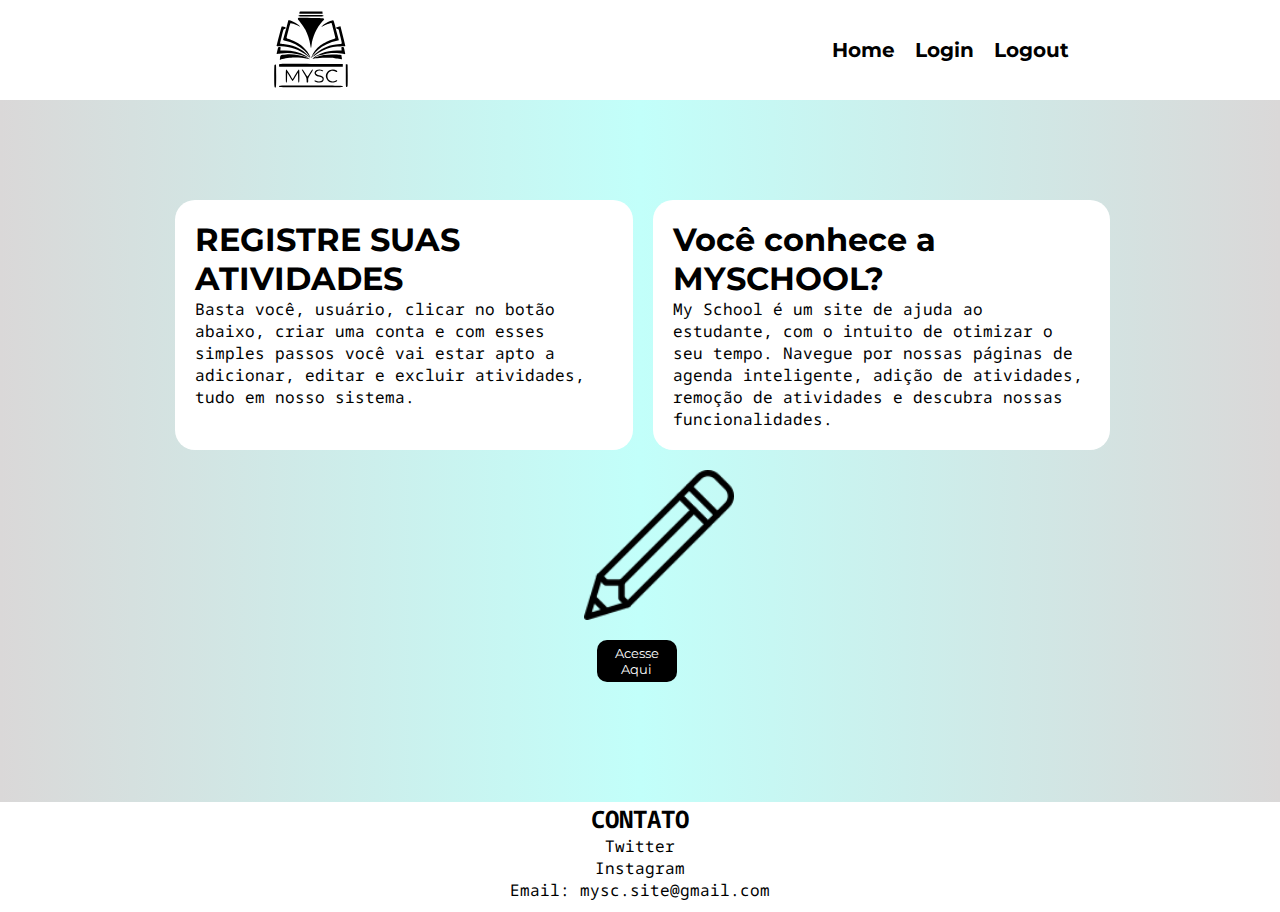
==== commit f121b2d6: "responsivo de verdade" ====
--- a/index.html
+++ b/index.html
@@ -11,56 +11,63 @@
 
 <body>
 
-    <div class="nav-container">
-        <h1> <img class="h-logo"  src="MYSC.svg" width="250"></h1>
-        <ul class="lista-nav">
-            <li><a class='texto-link-1' href="index.html">Home</a></li>
-            <li><a class="texto-link-6" href="criarconta.html">Login</a></li>
+    <header class="header">
+        <img class="h-logo" src="MYSC.svg">
+        <nav class="lista-nav">
+            <a class='texto-link' href="index.html">Home</a>
+            <a class="texto-link" href="criarconta.html">Login</a>
+            <a class="logout" href="criarconta.html">Logout</a>
+        </nav>
 
-        </ul>
-        
+    </header>
 
-    </div>
-    <div class="container-landing">
-        
-        <div class="img-landing">
-            <img width="100%" src="imgLading.jpg" class="img-container">
-        </div>
-        <div class="caixa-de-texto-metade">
-            <h1 class="titulo-introducao-metade">REGISTRE SUAS ATIVIDADES</h1>
-            <p class="p-home-metade"> 
-                Basta você, usuário, clicar no botão abaixo, criar uma conta
+    <main>
+
+
+
+        <div class="caixa-textos">
+
+
+            <div class="container-texto-1">
+                <h1 class="titulo-introducao-metade">REGISTRE SUAS ATIVIDADES</h1>
+                <p class="p-home">
+                    Basta você, usuário, clicar no botão abaixo, criar uma conta
                     e com esses simples passos você vai estar apto a adicionar, editar e excluir atividades,
                     tudo em nosso sistema.
-                    
-            </p>
-            <button class="btn-index" onclick="irPaginaLogin()">Acesse Aqui</button>
-            
-        </div>
-        
-        </div>
-        <div class="container-texto">
-            <div class="caixa-de-texto">
+
+                </p>
+                 </div>
+            <div class="container-texto-2">
                 <h1 class="titulo-introducao">Você conhece a MYSCHOOL?</h1>
                 <p class="p-home">
                     My School é um site de ajuda ao estudante, com o intuito de otimizar o seu tempo. Navegue
-                por nossas páginas de agenda inteligente, adição de atividades, remoção de atividades e descubra nossas
-                funcionalidades.
+                    por nossas páginas de agenda inteligente, adição de atividades, remoção de atividades e descubra
+                    nossas
+                    funcionalidades.
                 </p>
-                 
             </div>
-            
-            <script src="js/script.js"></script>
-            <div class="footer-landing">
-                <h2 class="h2-footer-landing">CONTATO</h2>
-                <br>
-                <div class="contatos-footer-landing">
-                    <p class="p-footer"> Email: mysc.site@gmail.com</p>
-                    
-                    <p class="p-footer">Telefone: 94883693</p>
-                </div>
-                    
-            </div>
+        </div>
+        <div class="icon-button">
+            <img class="icon-landing" src="iconlanding.png" alt="ICON">
+            <button class="btn-index" onclick="irPaginaLogin()">Acesse Aqui</button>
+        </div>
+    </main>
+    
+
+
+
+    <script src="js/script.js"></script>
+    <footer class="footer">
+        <h2 class="h2-footer">CONTATO</h2>
+
+        <div class="contatos-footer">
+            <a class="a-footer" href="https://twitter.com/">Twitter</a>
+            <br>
+            <a class="a-footer" href="https://www.instagram.com">Instagram</a>
+            <p class="p-footer"> Email: mysc.site@gmail.com</p>
+        </div>
+
+    </footer>
 </body>
 
 </html>--- a/css/style.css
+++ b/css/style.css
@@ -4,290 +4,316 @@
 @import url('https://fonts.googleapis.com/css2?family=Noto+Sans+Mono&display=swap');
 *{
     font-family: 'Montserrat', sans-serif;
-}
-
-body{
     margin: 0;
     padding: 0;
-    background: rgb(255,255,255);
+    height: auto;
+    box-sizing: border-box;
+}
+
+body{
+   font-size: 100%;
     background: linear-gradient(90deg, rgba(218,216,216,1) 0%, rgba(194,255,250,1) 50%, 
-    rgba(218,216,216,1) 100%);
-    
-    background-position: 80%;
-    
-
-    
-}
-
-
-.nav-container{
-    background-color: rgb(255, 255, 255);
-    height: 120px;
-    display: flex;
-    justify-content:space-between;
-  margin-bottom: 15px;
-   
+   rgba(218,216,216,1) 100%);
+
+    
+}
+li{
+    list-style: none;
+}
+
+
+.header{
+   display: flex;
+   align-items: center;
+   flex-direction: row;
+   background-color: white;
+   justify-content: space-around;
+   height: 100px;
+   margin-bottom: 50px;
+   
+}
+.lista-nav{
+   display: flex;
+   align-items: center;
+   gap: 20px;
+  
 }
 .h-logo{
-    color: rgb(19, 19, 19);
-    margin-left: -20%;
-    margin-top: -27%;
-}
-.lista-nav{
-    list-style: none;
-    display: flex;
-    justify-content: center;
-    margin-top: 3.5%;
-    margin-right: 45%;
-    
-}
-.lista-nav-2{
-    list-style: none;
-    display: flex;
-    justify-content: center;
-    margin-top: 3.5%;
-    margin-right: 33.42%;
-    
-}
-li{
-    display: inline-block;
-    margin-left: 20px;
-    width: 100%;
-    height: auto;
-    
-}
-
-.texto-link-1{
-    font-weight:bold;
-    color: black;
-    font-size: 23px;
-    text-decoration: none;
-    
-}
-.texto-link-1:hover{
-    color: rgb(81, 224, 212);
-}
-.texto-link-2{
-    font-weight:bold;
-    color: black;
-    font-size: 23px;
-    text-decoration: none;
-    
-}
-.texto-link-2:hover{
-    color: rgb(81, 224, 212);
-}
-.texto-link-3{
-    font-weight:bold;
-    color: black;
-    font-size: 23px;
-    text-decoration: none;
-    
-}
-.texto-link-3:hover{
-    color: rgb(81, 224, 212);
-}
-.texto-link-4{
-    font-weight:bold;
-    color: black;
-    font-size: 23px;
-    text-decoration: none;
-    
-}
-.texto-link-4:hover{
-    color: rgb(81, 224, 212);
-}
-.texto-link-5{
-    font-weight:bold;
-    color: black;
-    font-size: 23px;
-    text-decoration: none;
-    
-}
-.texto-link-5:hover{
-    color: rgb(81, 224, 212);
+   height: 200px; 
+   margin-top: 30px;
+   
 }
 .logout{
     font-weight:bold;
     color: black;
-    font-size: 23px;
+    font-size: 20px;
     text-decoration: none;
-    
     
 }
 .logout:hover{
     color: rgb(81, 224, 212);
 }
-.texto-link-6{
+
+
+
+.texto-link{
     font-weight:bold;
     color: black;
-    font-size: 23px;
+    font-size: 20px;
     text-decoration: none;
     
 }
-.texto-link-6:hover{
+.texto-link:hover{
     color: rgb(81, 224, 212);
 }
 
 
 
 
-    
-    
-
-
-.container-landing{
+.caixa-textos {
+    display: flex;
+    margin-top: 100px;
+    gap: 20px;
+    width: 73%;
+    justify-content: center;
+    margin-left: 13.7%;
+}
+.container-texto-1{
+   background-color: white;
+    padding: 20px;
+    width: 50%;
+    border-radius: 20px;
+}
+
+.container-texto-2{
+   background-color: white;
+    padding: 20px;
+    width: 50%;
+    border-radius: 20px;
+   
+}
+.icon-button{
+    display: flex;
+   align-items: center;
+    justify-content: center;
+    flex-direction: column;
+    gap: 20px;
+    margin-bottom: 20px;
+}
+.icon-landing {
+    height: 150px;
+    width: 150px;
+    margin-top: 20px;
+    margin-left: 38px;
+}
+.btn-index {
+    margin-right: 7px;
+    width: 80px;
+    padding: 5px;
+    border: none;
+    border-radius: 10px;
+    background-color: black;
+    color: white;
+    cursor: pointer;
+}
+.btn-index:hover{
+    background-color: rgb(0, 0, 0, 70%);
+}
+    
+
+.footer{
+    width: 100%;
     background-color: white;
-     width: 80%;
-    margin-left: 10%;
-    height: 750px;
-    background-position: center;
-    display: flex;
-    justify-content: center;
-    
-}
-.footer{
-    text-align: center;
-    width: 134%;
-    margin-left: -34%;
+    height: 110px;
+    
+}
+.footer-login{
+    width: 100%;
     background-color: white;
-    height: 100px;
-    margin-top: 6.5%;
-}
-
-.footer-landing{
-    margin-top: 15%;
-    width: 167.3%;
-    margin-left: -34%;
-    text-align: center;
-    background-color: white;
-    height: 100px;
-
+    height: 110px;
+    
+}
+
+
+
+
+    .contatos-footer{
+      text-align: center;
 }
 .h2-footer{
-    margin-left: 25%;
-}
-
-.contatos-footer-landing{
-    margin-top: -3%;
-    }
-    .contatos-footer{
-        margin-top: -2.5%;
-        margin-left: 25%;
-
-        }
-    
-
-.caixa-de-texto-metade{
-    display: inline-block;
-    width: 45%;
-    background-color: white ;
-    margin-top: 7%;
-    height: 324px;
-    
-    
-    
-
-
-}
-    .titulo-introducao-metade{
-    margin-left: 5%;
-}
-    .p-home-metade{
-    margin-left: 5%;
-    font-size: 120%;
-    font-family: Noto Sans Mono
-}
-
-    .img-landing    {
-        display: inline-block;
-        width: 45%;
-        margin-top: 7%;
-        height: 324px;
-        
-        
-        
-        
-    }
-
-
-
-
-.container-texto{
-    background-color: white;
-    width: 60%;
-    border-radius: 10px;
-   font-family: 'Times New Roman';
-   margin-top: -25%;
-   margin-left: 20%;
-   height: 10px
-   
-}
-
-.btn-index{
-padding: 30px;
-font-size: 150%;
-margin-left: 35%;
-background-color: black;
-border: none;
-border-radius: 50px;
-color: white;
-cursor: pointer;
-}
-
-.caixa-de-texto{
-    width: 60%;
-    margin-left: 20%;
-    text-align: center;
-    overflow:hidden;
-    
-}
+    text-align: center;
+    font-family: Noto Sans Mono;
+}
+.p-footer{
+    font-family: Noto Sans Mono;
+}
+.a-footer{
+    font-family: Noto Sans Mono;
+    text-decoration: none;
+    color: black;
+}
+
+
+   
+    
+
+
+    
 .p-home{
-    font-size: 120%;
-    font-family: Noto Sans Mono;
-}
-
-
-
-
-
-
-
-
-
-#h3Login{
-    padding-left: 50px;
-}
-
-
-.container-maeDoBasitt{
- display: flex;
- justify-content: center;
- 
- 
-}
-
-.container-adicionar{
+   font-family: Noto Sans Mono;
+}
+
+#h3Container-cc1{
+    text-align: center;
+}
+#h3Container-cc2{
+    text-align: center;
+}
+
+
+.inputs{
+    display: flex;
+    flex-direction: column;
+    align-items: center;
+    
+}
+.inpt-login{
+    width: 80%;
+    padding: 15px;
+    border: none;
+    border-bottom: 1px solid black;
+    outline: none;
+    text-align: center;
+    color:rgb(19, 19, 19);
+    font-weight: bold;
+    margin-bottom: 10px;
+
+}
+.container-login {
+    display: block;
+    margin: 0 auto;
+    width: 40%;
     padding: 30px;
     border-radius: 10px;
-    background-color: #fff; 
-    
-     
-}
-
-.container-lista , .container-adicionar{
-    display: inline-block;
+    background-color: #fff;
+    margin-bottom: 150px;
+    height: 261px;
+}
+
+.container-cadastro{
+    display: none;
+    margin: 0 auto;
+     width: 40%;
+     padding: 30px;
+     border-radius: 10px;
+     background-color: #fff;
+     margin-bottom: 65px;
+}
+   
+    .btns-div{
+        display: flex;
+        width: 80%;
+        justify-content: center;
+        margin-left: 10%;
+        gap: 20px;
+        margin-top: 20px;
+}
+.double-containers{
+    display: flex;
+    justify-content: space-around;
+    
+}
+
+
+.container-adicionar{
+    background-color: white;
     width: 40%;
-    margin-left: 5%;
-    margin-top: 5%;
     vertical-align: top;
-}
-.container-lista{
-    background-color: rgb(255, 255, 255) 100%;
-    
-   
-    
+    height: 300px;
+    border-radius: 20px;
+    margin-bottom: 100px;
+
+}
+.container-lista{ 
+    width: 40%; 
+    display: flex;
+    flex-direction: column;
+    align-items: center;
+
+}
+
+
+
+#h3Container-adicionar {
+    text-align: center;
+    margin-top: 47px;
+}
+.atividades-criadas {
+    border: 5px solid rgb(240, 240, 240);
+    border-radius: 20px;
+    background-color: white;
+    color: black;
+    display: flex;
+    width: 50%;
+    height: 200px;
+    padding: 20px;
+    width: 80%;
+    margin-top: 20px;
+    margin-left: 28px;
+}
+
+.btns-box {
+    display: flex;
+    margin-top: 120px;
+    justify-content: space-evenly;
+    margin-right: 120px;
+}
+@media screen and (max-width:2560px){
+    .footer {
+        margin-top: 107px;
     }
+    .footer-login {
+        margin-top: 252px;
+    }
+}
+
+
+@media screen and (max-width:1440px){
+   .footer{
+      margin-top: 120px;
+   }
+}
+
+
+
+
+
+
+
+
+
+
+
+
+
+
+
+
+
+
+
+
+
+
+
+
+
+
+
+
+
+
+
 .container-listaADM{
     background-color: rgb(255, 255, 255);
     padding: 2% 0;
@@ -335,32 +361,10 @@
     background-color: rgb(130, 202, 196) ;
 }
 
-.container-login{
-
-    margin-top: 3.7%;
-    width: 20%;
-    padding: 30px;
-    
-    border-radius: 10px;
-    margin-left: 37%;
-    background-color: #fff;
-    
-            
-}
-.container-cadastro{
-    display: none;
-     margin-top: 3.7%;
-     width: 20%;
-     padding: 30px;
-     
-     border-radius: 10px;
-     margin-left: 37%;
-     background-color: #fff;
-     
- }
- #h3Container-adicionar{
-     text-align: center;
- }
+
+
+ 
+ 
 #h3Container{
     text-align: center;
     margin-top: 5%;
@@ -370,26 +374,15 @@
     
     
 }
-#h3Container-cc1{
-    margin-left: 2%;
-}
+
 #atividades{
     font-family: Verdana;
     margin-top: 1px;    
     
     
 }
-.btns-div{
-    display: flex;
-    justify-content:space-around;
-    margin-top: 2%;
-    
-}
-.btns-div-3{
-   display: flex;
-   justify-content: space-around;
-   margin-top: 5%;
-}
+
+
 .btn-nao-possuo-conta{
     background-color: rgba(194,255,250,1);
     border: none;
@@ -440,32 +433,7 @@
 
 
 
-#data, #atividade{
-    width: 70%;
-    padding: 15px;
-    border: none;
-    border-bottom: 1px solid black;
-    outline: none;
-    text-align: center;
-    color:rgb(19, 19, 19);
-    font-weight: bold;
-    margin-top: 10;
-    margin-bottom: 10px;
-    margin-left: 11.5%;
-    
-}
-#email-login, #senha-login, #email, #user, #nome, #senha{
-    width: 90%;
-    padding: 15px;
-    border: none;
-    border-bottom: 1px solid black;
-    outline: none;
-    text-align: center;
-    color:rgb(19, 19, 19);
-    font-weight: bold;
-    margin-top: 10px;
-    margin-bottom: 10px;
-}
+
 .btn-logar{
     background-color: rgba(194,255,250,1);
     border: none;
@@ -520,45 +488,15 @@
     
 
         
-        .a-footer{
-            text-decoration: none;
-            background: linear-gradient(90deg, white 0%, rgba(194,255,250,1) 100%);
-            color: black;
-            border-radius: 5px;
-            font-weight: bold;
-            cursor: pointer;
-            font-size: 120%;
-            padding: 2%;
-        } .paragrafoEspecial, .checkbox{
-            display: inline-block;
-             width: 70%;
-             margin-left: 5%;
-            
-             vertical-align: middle;
-        }
+         
         .lista-atividade{
             margin-bottom: 20%;
             width: 70%;
             margin-left: 15%;
             
         }
-        .atividades-criadas{
-            border: 5px solid rgb(240, 240, 240);
-            border-radius: 20px;
-            background-color: white;
-            color: black;
-            display: flex;
-            height: 200px;
-            padding: 5%;
-            width: 80%;
-            margin: 5% 0 5% -7%;
-        }
-        .btns-box{
-            display: flex;
-            margin-top: 50%;
-            width: 50%;
-            margin-left: 10%;
-        }
+        
+        
         .task-box{
             position: relative;
             width: 20%;
@@ -597,2751 +535,4 @@
         margin-left: 4%;
         
         }
-        @media screen and (max-width:2560px){
-            .nav-container {
-                background-color: rgb(255, 255, 255);
-                height: 220px;
-                display: flex;
-                justify-content: space-between;
-                margin-bottom: 15px;
-            }
-            .h-logo {
-                color: rgb(19, 19, 19);
-                margin-left: -10%;
-                margin-top: -8%;
-                width: 50%;
-            }
-            .texto-link-4 {
-                font-weight: bold;
-                color: black;
-                font-size: 33px;
-                text-decoration: none;
-            }
-            .texto-link-5 {
-                font-weight: bold;
-                color: black;
-                font-size: 33px;
-                text-decoration: none;
-            }
-            .logout {
-                font-weight: bold;
-                color: black;
-                font-size: 33px;
-                text-decoration: none;
-               
-            }
-            .lista-nav-2 {
-                list-style: none;
-                display: flex;
-                justify-content: center;
-                margin-top: 3.5%;
-                margin-right: 41.42%;
-            }
-            #h3Container-adicionar {
-                text-align: center;
-                font-size: 40px;
-            }
-            #data, #atividade {
-                width: 70%;
-                padding: 15px;
-                border: none;
-                border-bottom: 1px solid black;
-                outline: none;
-                text-align: center;
-                color: rgb(19, 19, 19);
-                font-weight: bold;
-                margin-top: 10;
-                margin-bottom: 10px;
-                margin-left: 11.5%;
-                font-size: 30px;
-            }
-            #data, #atividade::placeholder{
-                font-size: 30px;
-            }
-            .btn-adicionar {
-                background-color: rgba(194,255,250,1);
-                border: none;
-                padding: 4%;
-                border-radius: 10%;
-                font-family: 'Noto Sans Mono';
-                cursor: pointer;
-                font-size: 30px;
-                margin-left: -3%;
-            }
-            .task-box{
-                position: relative;
-                width: 20%;
-                font-size: 25px;                
-            }
-            #h3Container {
-                text-align: center;
-                margin-top: 5%;
-                font-size: 30px;
-            }
-            .btns-box {
-                display: flex;
-                margin-top: 29%;
-                width: 50%;
-                margin-left: 20%;
-            }
-            .btn-excluir {
-                background-color: red;
-                color: white;
-                border-radius: 5px;
-                border: none;
-                width: 90px;
-                height: 50px;
-                font-size: 20px;
-            }
-            .btn-editar {
-                background-color: grey;
-                color: white;
-                border-radius: 5px;
-                border: none;
-                width: 90px;
-                height: 50px;
-                font-size: 20px;
-            }
-            .h2-footer {
-                margin-left: 22%;
-                font-size: 30px;
-            }
-            .p-footer{
-            font-size: 25px;
-            margin-top: 0%;
-            }
-            .footer {
-                text-align: center;
-                width: 134%;
-                margin-left: -34%;
-                background-color: white;
-                height: 220px;
-                margin-top: 0.5%;
-            }
-            .contatos-footer {
-                margin-top: -0.5%;
-                margin-left: 22%;
-            }
-            .footer-cc {
-                text-align: center;
-                width: 134%;
-                margin-left: -34%;
-                background-color: white;
-                height: 220px;
-                margin-top: 6.5%;
-            }
-            #h3Container-cc1 {
-                margin-left: 37%;
-                font-size: 40px;
-                margin-top: 1%;
-            }
-            #email-login, #senha-login, #email, #user, #nome, #senha::placeholder{
-                font-size: 30px;
-            }
-            .btn-logar {
-                background-color: rgba(194,255,250,1);
-                border: none;
-                padding: 4%;
-                border-radius: 10%;
-                cursor: pointer;
-                font-family: 'Noto Sans Mono';
-                font-size: 30px;
-            }
-            .btn-nao-possuo-conta {
-                background-color: rgba(194,255,250,1);
-                border: none;
-                padding: 4%;
-                border-radius: 10%;
-                cursor: pointer;
-                font-family: 'Noto Sans Mono';
-                font-size: 30px;
-            }
-            .texto-link-2 {
-                font-weight: bold;
-                color: black;
-                font-size: 33px;
-                text-decoration: none;
-            }
-            .texto-link-3 {
-                font-weight: bold;
-                color: black;
-                font-size: 33px;
-                text-decoration: none;
-            }
-            .lista-nav {
-                list-style: none;
-                display: flex;
-                justify-content: center;
-                margin-top: 3.5%;
-                margin-right: 45%;
-            }
-            .h-logo2 {
-                color: rgb(19, 19, 19);
-                margin-left: -2%;
-                margin-top: -8%;
-                width: 50%;
-            }
-           
-            #h3Container-cc2 {
-                margin-left: 26%;
-                font-size: 40px;
-                margin-top: 1%;
-            }
-            .btn-ja-possuo-conta {
-                background-color: rgba(194,255,250,1);
-                border: none;
-                padding: 4%;
-                border-radius: 10%;
-                font-family: 'Noto Sans Mono';
-                cursor: pointer;
-                font-size: 33px;
-            }
-            .btn-criar-conta2 {
-                background-color: rgba(194,255,250,1);
-                border: none;
-                padding: 4%;
-                border-radius: 10%;
-                font-family: 'Noto Sans Mono';
-                cursor: pointer;
-                font-size: 33px;
-            }
-            .btn-ja-possuo-conta {
-                background-color: rgba(194,255,250,1);
-                border: none;
-                padding: 4%;
-                border-radius: 10%;
-                font-family: 'Noto Sans Mono';
-                cursor: pointer;
-                font-size: 33px;
-                margin-left: 14%;
-            }
-            .texto-link-1 {
-                font-weight: bold;
-                color: black;
-                font-size: 33px;
-                text-decoration: none;
-            }
-            .texto-link-6 {
-                font-weight: bold;
-                color: black;
-                font-size: 33px;
-                text-decoration: none;
-            }
-            .container-landing {
-                background-color: white;
-                width: 80%;
-                margin-left: 10%;
-                height: 1125px;
-                background-position: center;
-                display: flex;
-                justify-content: center;
-            }
-            .contatos-footer-landing {
-                margin-top: -1%;
-            }
-            .footer-landing {
-                margin-top: 6%;
-                width: 167.3%;
-                margin-left: -34%;
-                text-align: center;
-                background-color: white;
-                height: 220px;
-            }
-            .h2-footer-landing{
-                font-size: 30px;
-            }
-            .caixa-de-texto {
-                width: 60%;
-                margin-left: 20%;
-                text-align: center;
-                overflow: hidden;
-                margin-top: 18%;
-            }
-            .p-home {
-                font-size: 30px;
-                font-family: Noto Sans Mono;
-            }
-            .titulo-introducao {
-                font-size: 45px;
-            }
-            .p-home-metade {
-                margin-left: 5%;
-                font-size: 30px;
-                font-family: Noto Sans Mono;
-            }
-            .titulo-introducao-metade {
-                margin-left: 6%;
-                font-size: 40px;
-            }
-            .btn-index {
-                padding: 30px;
-                font-size: 30px;
-                margin-left: 35%;
-                background-color: black;
-                border: none;
-                border-radius: 72px;
-                color: white;
-                cursor: pointer;
-                width: 32%;
-                height: 46%;
-                margin-top: 5%;
-            }
-            
-           
-            
-        }
-        @media screen and (max-width:2430px){
-            .caixa-de-texto {
-                width: 60%;
-                margin-left: 20%;
-                text-align: center;
-                overflow: hidden;
-                margin-top: 15%;
-            } 
-        }
-        @media screen and (max-width:2249px){
-            .caixa-de-texto {
-                width: 60%;
-                margin-left: 20%;
-                text-align: center;
-                overflow: hidden;
-                margin-top: 9%;
-            }
-        }
-        @media screen and (max-width:2098px){
-            .caixa-de-texto {
-                width: 60%;
-                margin-left: 20%;
-                text-align: center;
-                overflow: hidden;
-                margin-top: 5%;
-            }
-            .footer-landing {
-                margin-top: 10%;
-                width: 167.3%;
-                margin-left: -34%;
-                text-align: center;
-                background-color: white;
-                height: 220px;
-            }
-        }
-        @media screen and (max-width:1930px){
-            .caixa-de-texto-metade {
-                display: inline-block;
-                width: 45%;
-                background-color: white;
-                margin-top: 5%;
-                height: 324px;
-            }
-            .btn-index {
-                padding: 30px;
-                font-size: 30px;
-                margin-left: 35%;
-                background-color: black;
-                border: none;
-                border-radius: 72px;
-                color: white;
-                cursor: pointer;
-                width: 32%;
-                height: 46%;
-                margin-top: 1%;
-            }
-            .caixa-de-texto {
-                width: 60%;
-                margin-left: 20%;
-                text-align: center;
-                overflow: hidden;
-                margin-top: 0%;
-            }
-            .lista-nav {
-                list-style: none;
-                display: flex;
-                justify-content: center;
-                margin-top: 3.5%;
-                margin-right: 44%;
-            }
-        }
-        @media screen and (max-width:1830px){
-            .p-home-metade {
-                margin-left: 5%;
-                font-size: 27px;
-                font-family: Noto Sans Mono;
-            }
-            .p-home {
-                font-size: 27px;
-                font-family: Noto Sans Mono;
-            }
-        }
-        @media screen and (max-width:1802px){
-            .caixa-de-texto {
-                width: 60%;
-                margin-left: 20%;
-                text-align: center;
-                overflow: hidden;
-                margin-top: -53%;
-            }
-            .footer-landing {
-                margin-top: 17%;
-                width: 167.3%;
-                margin-left: -34%;
-                text-align: center;
-                background-color: white;
-                height: 220px;
-            }
-            .lista-nav {
-                list-style: none;
-                display: flex;
-                justify-content: center;
-                margin-top: 4.5%;
-                margin-right: 44%;
-            }
-        }
-        @media screen and (max-width:1514px){
-            .lista-nav {
-                list-style: none;
-                display: flex;
-                justify-content: center;
-                margin-top: 5.5%;
-                margin-right: 42%;
-            }
-            .img-container {
-                width: 478px;
-                height: 533px;
-                margin-left: 7%;
-            }
-            .btn-index {
-                padding: 30px;
-                font-size: 30px;
-                margin-left: 42%;
-                background-color: black;
-                border: none;
-                border-radius: 72px;
-                color: white;
-                cursor: pointer;
-                width: 46%;
-                height: 46%;
-                margin-top: 1%;
-            }
-            .container-landing {
-                background-color: white;
-                width: 80%;
-                margin-left: 10%;
-                height: 1171px;
-                background-position: center;
-                display: flex;
-                justify-content: center;
-            }
-            .caixa-de-texto {
-                width: 60%;
-                margin-left: 20%;
-                text-align: center;
-                overflow: hidden;
-                margin-top: -60%;
-            }
-            .footer-landing {
-                margin-top: 11%;
-                width: 167.3%;
-                margin-left: -34%;
-                text-align: center;
-                background-color: white;
-                height: 220px;
-            }
-        }
-        
-        @media screen and (max-width:1440px){
-            .nav-container {
-                background-color: rgb(255, 255, 255);
-                height: 90px;
-                display: flex;
-                justify-content: space-between;
-                margin-bottom: 15px;
-                width: 102%;
-            }
-            
-            .texto-link-4 {
-                font-weight: bold;
-                color: black;
-                font-size: 23px;
-                text-decoration: none;
-            }
-            .texto-link-5 {
-                font-weight: bold;
-                color: black;
-                font-size: 23px;
-                text-decoration: none;
-            }
-            .logout {
-                font-weight: bold;
-                color: black;
-                font-size: 23px;
-                text-decoration: none;
-               
-            }
-            .lista-nav-2 {
-                list-style: none;
-                display: flex;
-                justify-content: center;
-                margin-top: 2%;
-                margin-right: 41.42%;
-            }
-            .h-logo {
-                color: rgb(19, 19, 19);
-                margin-left: -15%;
-                margin-top: -32%;
-                width: 183px;
-            }
-            #h3Container-adicionar {
-                text-align: center;
-                font-size: 28px;
-            }
-            #data, #atividade::placeholder{
-                font-size: 20px;
-            }
-            #data, #atividade {
-                width: 70%;
-                padding: 15px;
-                border: none;
-                border-bottom: 1px solid black;
-                outline: none;
-                text-align: center;
-                color: rgb(19, 19, 19);
-                font-weight: bold;
-                margin-top: 10;
-                margin-bottom: 10px;
-                margin-left: 11.5%;
-                font-size: 20px;
-            }
-            .btn-adicionar {
-                background-color: rgba(194,255,250,1);
-                border: none;
-                padding: 4%;
-                border-radius: 10%;
-                font-family: 'Noto Sans Mono';
-                cursor: pointer;
-                font-size: 21px;
-                margin-left: -3%;
-            }
-            .task-box {
-                position: relative;
-                width: 20%;
-                font-size: 21px;
-            }
-            .btns-box {
-                display: flex;
-                margin-top: 51%;
-                width: 50%;
-                margin-left: 10%;
-            }
-            
-            .btn-excluir {
-                background-color: red;
-                color: white;
-                border-radius: 5px;
-                border: none;
-                width: 70px;
-                height: 43px;
-                font-size: 17px;
-            }
-            .btn-editar {
-                background-color: grey;
-                color: white;
-                border-radius: 5px;
-                border: none;
-                width: 70px;
-                height: 43px;
-                font-size: 17px;
-            }
-            .p-footer {
-                font-size: 20px;
-                margin-top: 0%;
-            }
-            .footer {
-                text-align: center;
-                width: 136%;
-                margin-left: -34%;
-                background-color: white;
-                height: 120px;
-                margin-top: 0.5%;
-            }
-            .contatos-footer {
-                margin-top: -1.5%;
-                margin-left: 19%;
-            }
-            
-            .texto-link-2 {
-                font-weight: bold;
-                color: black;
-                font-size: 23px;
-                text-decoration: none;
-            }
-            .texto-link-3 {
-                font-weight: bold;
-                color: black;
-                font-size: 23px;
-                text-decoration: none;
-            }
-            .lista-nav {
-                list-style: none;
-                display: flex;
-                justify-content: center;
-                margin-top: 2%;
-                margin-right: 46.5%;
-            }
-            #h3Container-cc1 {
-                margin-left: 37%;
-                font-size: 28px;
-                margin-top: 1%;
-            }
-            #email-login, #senha-login, #email, #user, #nome, #senha::placeholder {
-                font-size: 20px;
-            }
-            .btn-logar {
-                background-color: rgba(194,255,250,1);
-                border: none;
-                padding: 4%;
-                border-radius: 10%;
-                cursor: pointer;
-                font-family: 'Noto Sans Mono';
-                font-size: 21px;
-            }
-            .btn-nao-possuo-conta {
-                background-color: rgba(194,255,250,1);
-                border: none;
-                padding: 3%;
-                border-radius: 10%;
-                cursor: pointer;
-                font-family: 'Noto Sans Mono';
-                font-size: 21px;
-                margin-left: 17%;
-            }
-            .footer-cc {
-                text-align: center;
-                width: 136%;
-                margin-left: -34%;
-                background-color: white;
-                height: 120px;
-                margin-top: 12.6%;
-            }
-            .h-logo2 {
-                color: rgb(19, 19, 19);
-                margin-left: -15%;
-                margin-top: -32%;
-                width: 183px;
-            }
-            #h3Container-cc2 {
-                margin-left: 22%;
-                font-size: 28px;
-                margin-top: 1%;
-            }
-            .btn-criar-conta2 {
-                background-color: rgba(194,255,250,1);
-                border: none;
-                padding: 4%;
-                border-radius: 10%;
-                font-family: 'Noto Sans Mono';
-                cursor: pointer;
-                font-size: 21px;
-            }
-            .btn-ja-possuo-conta {
-                background-color: rgba(194,255,250,1);
-                border: none;
-                padding: 4%;
-                border-radius: 10%;
-                font-family: 'Noto Sans Mono';
-                cursor: pointer;
-                font-size: 21px;
-                margin-left: 14%;
-            }
-            .btns-div-2 {
-                display: flex;
-                justify-content: space-between;
-                margin-top: -5%;
-            }
-            .texto-link-1 {
-                font-weight: bold;
-                color: black;
-                font-size: 23px;
-                text-decoration: none;
-            }
-            .texto-link-6 {
-                font-weight: bold;
-                color: black;
-                font-size: 23px;
-                text-decoration: none;
-            }
-            .lista-nav {
-                list-style: none;
-                display: flex;
-                justify-content: center;
-                margin-top: 2%;
-                margin-right: 44.5%;
-            }
-
-
-        }
-        @media screen and (max-width:1432px){
-            .img-container {
-                width: 478px;
-                height: 560px;
-                margin-left: 3%;
-            }
-            .btn-index {
-                padding: 30px;
-                font-size: 30px;
-                margin-left: 42%;
-                background-color: black;
-                border: none;
-                border-radius: 72px;
-                color: white;
-                cursor: pointer;
-                width: 46%;
-                height: 46%;
-                margin-top: -2%;
-            }
-        }
-        @media screen and (max-width:1368px){
-            .img-container {
-                width: 478px;
-                height: 560px;
-                margin-left: -1%;
-            }
-            .caixa-de-texto {
-                width: 60%;
-                margin-left: 20%;
-                text-align: center;
-                overflow: hidden;
-                margin-top: -64%;
-            }
-        }
-        @media screen and (max-width:1344px){
-            .footer {
-                text-align: center;
-                width: 136%;
-                margin-left: -34%;
-                background-color: white;
-                height: 124px;
-                margin-top: 0.5%;
-            }
-            .lista-nav {
-                list-style: none;
-                display: flex;
-                justify-content: center;
-                margin-top: 2.5%;
-                margin-right: 45.5%;
-            }
-            .footer-cc {
-                text-align: center;
-                width: 136%;
-                margin-left: -34%;
-                background-color: white;
-                height: 124px;
-                margin-top: 30.6%;
-            }
-
-        }
-        @media screen and (max-width:1332px){
-            .footer {
-                text-align: center;
-                width: 136%;
-                margin-left: -34%;
-                background-color: white;
-                height: 127px;
-                margin-top: 0.5%;
-            }
-            .footer-cc {
-                text-align: center;
-                width: 136%;
-                margin-left: -34%;
-                background-color: white;
-                height: 127px;
-                margin-top: 30.6%;
-            }
-            .lista-nav {
-                list-style: none;
-                display: flex;
-                justify-content: center;
-                margin-top: 2.5%;
-                margin-right: 43.5%;
-            }
-        }
-        @media screen and (max-width:1316px){
-            .footer {
-                text-align: center;
-                width: 136%;
-                margin-left: -34%;
-                background-color: white;
-                height: 131px;
-                margin-top: 0.5%;
-            }
-            .footer-cc {
-                text-align: center;
-                width: 136%;
-                margin-left: -34%;
-                background-color: white;
-                height: 131px;
-                margin-top: 30.6%;
-            }
-            
-        }
-        @media screen and (max-width:1296px){
-            .footer {
-            text-align: center;
-            width: 136%;
-            margin-left: -34%;
-            background-color: white;
-            height: 138px;
-            margin-top: 0.5%;
-        }
-        .footer-cc {
-            text-align: center;
-            width: 136%;
-            margin-left: -34%;
-            background-color: white;
-            height: 138px;
-            margin-top: 30.6%;
-        }
-    }
-    @media screen and (max-width:1276px){
-        .footer {
-            text-align: center;
-            width: 136%;
-            margin-left: -34%;
-            background-color: white;
-            height: 143px;
-            margin-top: 0.5%;
-        }
-        .footer-cc {
-            text-align: center;
-            width: 136%;
-            margin-left: -34%;
-            background-color: white;
-            height: 148px;
-            margin-top: 30.6%;
-        }
-    }
-    @media screen and (max-width:1252px){
-        .footer-cc {
-            text-align: center;
-            width: 136%;
-            margin-left: -34%;
-            background-color: white;
-            height: 147px;
-            margin-top: 30.6%;
-        }
-        .nav-container {
-            background-color: rgb(255, 255, 255);
-            height: 100px;
-            display: flex;
-            justify-content: space-between;
-            margin-bottom: 15px;
-            width: 102%;
-        }
-        
-        .h-logo {
-            color: rgb(19, 19, 19);
-            margin-left: -15%;
-            margin-top: -32%;
-            width: 183px;
-        }
-        .h-logo2 {
-            color: rgb(19, 19, 19);
-            margin-left: -15%;
-            margin-top: -32%;
-            width: 183px;
-        }
-    }
-    @media screen and (max-width:1195px){
-        .footer {
-            text-align: center;
-            width: 136%;
-            margin-left: -34%;
-            background-color: white;
-            height: 140px;
-            margin-top: 3.5%;
-        }
-        .footer-cc {
-            text-align: center;
-            width: 136%;
-            margin-left: -34%;
-            background-color: white;
-            height: 170px;
-            margin-top: 30.6%;
-        }
-        .btns-box {
-            display: flex;
-            margin-top: 58%;
-            width: 50%;
-            margin-left: 10%;
-        }
-       
-       
-    }
-    @media screen and (max-width:1163px){
-        .footer {
-            text-align: center;
-            width: 136%;
-            margin-left: -34%;
-            background-color: white;
-            height: 147px;
-            margin-top: 3.5%;
-        }
-        .footer-cc {
-            text-align: center;
-            width: 136%;
-            margin-left: -34%;
-            background-color: white;
-            height: 178px;
-            margin-top: 30.6%;
-        }
-        .atividades-criadas {
-            border: 5px solid rgb(240, 240, 240);
-            border-radius: 20px;
-            background-color: white;
-            color: black;
-            display: flex;
-            height: 200px;
-            padding: 5%;
-            width: 80%;
-            margin: 5% 0 5% -13%;
-        }
-        .logout {
-            font-weight: bold;
-            color: black;
-            font-size: 23px;
-            text-decoration: none;
-           
-        }
-    }
-    @media screen and (max-width:1139px){
-        .footer {
-            text-align: center;
-            width: 136%;
-            margin-left: -34%;
-            background-color: white;
-            height: 153px;
-            margin-top: 3.5%;
-        }
-        .footer-cc {
-            text-align: center;
-            width: 136%;
-            margin-left: -34%;
-            background-color: white;
-            height: 190px;
-            margin-top: 30.6%;
-        }
-    }
-    @media screen and (max-width:1123px){
-        .footer {
-            text-align: center;
-            width: 136%;
-            margin-left: -34%;
-            background-color: white;
-            
-            margin-top: -5.5%;
-        }
-        .h-logo2 {
-            color: rgb(19, 19, 19);
-            margin-left: -2%;
-            margin-top: -11%;
-            width: 42%;
-        }
-        .footer-cc {
-            text-align: center;
-            width: 136%;
-            margin-left: -34%;
-            background-color: white;
-            height: 193px;
-            margin-top: 30.6%;
-        }
-        #h3Container-cc1 {
-            margin-left: 34%;
-            font-size: 28px;
-            margin-top: 1%;
-        }
-        #h3Container-cc2 {
-            margin-left: 16%;
-            font-size: 28px;
-            margin-top: 1%;
-        }
-        .btn-ja-possuo-conta {
-            background-color: rgba(194,255,250,1);
-            border: none;
-            padding: 0%;
-            border-radius: 10%;
-            font-family: 'Noto Sans Mono';
-            cursor: pointer;
-            margin-left: 12%;
-        }
-    }
-    @media screen and (max-width:1071px){
-        .footer {
-            text-align: center;
-            width: 136%;
-            margin-left: -34%;
-            background-color: white;
-            margin-top: -5.4%;
-        }
-        .footer-cc {
-            text-align: center;
-            width: 136%;
-            margin-left: -34%;
-            background-color: white;
-            height: 193px;
-            margin-top: 32.6%;
-        }
-    }
-    
-}
-@media screen and (max-width:1071px){
-    .btn-adicionar {
-        background-color: rgba(194,255,250,1);
-        border: none;
-        padding: 4%;
-        border-radius: 10%;
-        font-family: 'Noto Sans Mono';
-        cursor: pointer;
-        font-size: 21px;
-        margin-left: -1%;
-    }
-    .atividades-criadas {
-        border: 5px solid rgb(240, 240, 240);
-        border-radius: 20px;
-        background-color: white;
-        color: black;
-        display: flex;
-        height: 200px;
-        padding: 5%;
-        width: 80%;
-        margin: 5% 0 5% -16%;
-    }
-    .h-logo {
-        color: rgb(19, 19, 19);
-        margin-left: -6%;
-        margin-top: -13%;
-        width: 46%;
-    }
-    .lista-nav-2 {
-        list-style: none;
-        display: flex;
-        justify-content: center;
-        margin-top: 3.2%;
-        margin-right: 30.42%;
-    }
-    .h-logo2 {
-        color: rgb(19, 19, 19);
-        margin-left: -6%;
-        margin-top: -13%;
-        width: 46%;
-    }
-}
-@media screen and (max-width:1045px){
-    .footer {
-        text-align: center;
-        width: 136%;
-        margin-left: -34%;
-        background-color: white;
-        margin-top: -4%;
-    }
-    .lista-nav-2 {
-        list-style: none;
-        display: flex;
-        justify-content: center;
-        margin-top: 3%;
-        margin-right: 37.42%;
-    }
-    .footer-cc {
-        text-align: center;
-        width: 136%;
-        margin-left: -34%;
-        background-color: white;
-        height: 193px;
-        margin-top: 33.6%;
-    }
-    .h-logo2 {
-        color: rgb(19, 19, 19);
-        margin-left: -2%;
-        margin-top: -12%;
-        width: 46%;
-    }
-    .btns-box {
-        display: flex;
-        margin-top: 67%;
-        width: 50%;
-        margin-left: 10%;
-    }
-}
-@media screen and (max-width:1024px){
-    .h-logo {
-        color: rgb(19, 19, 19);
-        margin-left: -15%;
-        margin-top: -32%;
-        width: 183px;
-    }
-    .logout {
-        font-weight: bold;
-        color: black;
-        font-size: 23px;
-        text-decoration: none;
-       
-    }
-    .footer-cc {
-        text-align: center;
-        width: 136%;
-        margin-left: -34%;
-        background-color: white;
-        height: 193px;
-        margin-top: 34.6%;
-    }
-    .footer {
-        text-align: center;
-        width: 136%;
-        margin-left: -34%;
-        background-color: white;
-        margin-top: 4%;
-    }
-    
-}
-@media screen and (max-width:992px){
-    .footer {
-        text-align: center;
-        width: 136%;
-        margin-left: -34%;
-        background-color: white;
-        margin-top: -3%;
-    }
-    .atividades-criadas {
-        border: 5px solid rgb(240, 240, 240);
-        border-radius: 20px;
-        background-color: white;
-        color: black;
-        display: flex;
-        height: 200px;
-        padding: 5%;
-        width: 80%;
-        margin: 5% 0 5% -19%;
-    }
-    .footer-cc {
-        text-align: center;
-        width: 136%;
-        margin-left: -34%;
-        background-color: white;
-        height: 193px;
-        margin-top: 36.6%;
-    }
-
-}
-@media screen and (max-width:992px){
-    .footer {
-        text-align: center;
-        width: 136%;
-        margin-left: -34%;
-        background-color: white;
-        margin-top: -2%;
-    }
-    .btns-box {
-        display: flex;
-        margin-top: 75%;
-        width: 50%;
-        margin-left: 10%;
-    }
-}
-@media screen and (max-width:958px){
-    .footer-cc {
-        text-align: center;
-        width: 136%;
-        margin-left: -34%;
-        background-color: white;
-        height: 193px;
-        margin-top: 37.6%;
-    }
-}
-@media screen and (max-width:938px){
-    .footer-cc {
-        text-align: center;
-        width: 136%;
-        margin-left: -34%;
-        background-color: white;
-        height: 193px;
-        margin-top: 38.6%;
-    }
-}
-@media screen and (max-width:914px){
-    .footer-cc {
-        text-align: center;
-        width: 136%;
-        margin-left: -34%;
-        background-color: white;
-        height: 193px;
-        margin-top: 40.6%;
-    }
-}
-@media screen and (max-width:878px){
-    .footer-cc {
-        text-align: center;
-        width: 136%;
-        margin-left: -34%;
-        background-color: white;
-        height: 193px;
-        margin-top: 41.6%;
-    }
-}
-@media screen and (max-width:908px){
-    .footer {
-        text-align: center;
-        width: 136%;
-        margin-left: -34%;
-        background-color: white;
-        margin-top: -1%;
-    }
-    .btn-excluir {
-        background-color: red;
-        color: white;
-        border-radius: 5px;
-        border: none;
-        width: 70px;
-        height: 37px;
-        font-size: 17px;
-    }
-    .btn-editar {
-        background-color: grey;
-        color: white;
-        border-radius: 5px;
-        border: none;
-        width: 70px;
-        height: 37px;
-        font-size: 17px;
-    }
-    .btns-box {
-        display: flex;
-        margin-top: 80%;
-        width: 50%;
-        margin-left: 10%;
-    }
-    .h-logo {
-        color: rgb(19, 19, 19);
-        margin-left: -15%;
-        margin-top: -32%;
-        width: 183px;
-    }
-}
-@media screen and (max-width:872px){
-    .footer {
-        text-align: center;
-        width: 136%;
-        margin-left: -34%;
-        background-color: white;
-        margin-top: 4%;
-    }
-    
-    .logout {
-        font-weight: bold;
-        color: black;
-        font-size: 23px;
-        text-decoration: none;
-       
-    }
-    .atividades-criadas {
-        border: 5px solid rgb(240, 240, 240);
-        border-radius: 20px;
-        background-color: white;
-        color: black;
-        display: flex;
-        height: 200px;
-        padding: 5%;
-        width: 80%;
-        margin: 5% 0 5% -23%;
-    }
-    #h3Container {
-        text-align: center;
-        margin-top: 5%;
-        font-size: 25px;
-    }
-    #h3Container-adicionar {
-        text-align: center;
-        font-size: 25px;
-    }
-    .btn-adicionar {
-        background-color: rgba(194,255,250,1);
-        border: none;
-        padding: 4%;
-        border-radius: 10%;
-        font-family: 'Noto Sans Mono';
-        cursor: pointer;
-        font-size: 21px;
-        margin-left: 2%;
-    }
-    
-    
-}
-@media screen and (max-width:866px){
-    .footer-cc {
-        text-align: center;
-        width: 136%;
-        margin-left: -34%;
-        background-color: white;
-        height: 193px;
-        margin-top: 43.6%;
-    }
-}
-    @media screen and (max-width:846px){
-        .footer {
-            text-align: center;
-            width: 136%;
-            margin-left: -34%;
-            background-color: white;
-            margin-top: 5%;
-        }
-        .btns-box {
-            display: flex;
-            margin-top: 89%;
-            width: 50%;
-            margin-left: -3%;
-        }
-        .atividades-criadas {
-            border: 5px solid rgb(240, 240, 240);
-            border-radius: 20px;
-            background-color: white;
-            color: black;
-            display: flex;
-            height: 207px;
-            padding: 5%;
-            width: 80%;
-            margin: 5% 0 5% -23%;
-        }
-    }
-    @media screen and (max-width:826px){
-        .footer-cc {
-            text-align: center;
-            width: 136%;
-            margin-left: -34%;
-            background-color: white;
-            height: 193px;
-            margin-top: 44.6%;
-        }
-        #h3Container-cc1 {
-            margin-left: 30%;
-            font-size: 28px;
-            margin-top: 1%;
-        }
-        .h-logo2 {
-            color: rgb(19, 19, 19);
-            margin-left: -9%;
-            margin-top: -18%;
-            width: 66%;
-        }
-        #h3Container-cc2 {
-            margin-left: 16%;
-            font-size: 20px;
-            margin-top: 1%;
-        }
-    }
-    
-    @media screen and (max-width:806px){
-        .h-logo {
-            color: rgb(19, 19, 19);
-            margin-left: -9%;
-            margin-top: -30%;
-            width: 183px;
-        }
-        .btns-box {
-            display: flex;
-            margin-top: 91%;
-            width: 50%;
-            margin-left: -3%;
-        }
-       
-        .logout {
-            font-weight: bold;
-            color: black;
-            font-size: 23px;
-            text-decoration: none;
-           
-        }
-        .footer-cc {
-            text-align: center;
-            width: 136%;
-            margin-left: -34%;
-            background-color: white;
-            height: 193px;
-            margin-top: 46.6%;
-        }
-    }
-    @media screen and (max-width:774px){
-        .footer {
-            text-align: center;
-            width: 136%;
-            margin-left: -34%;
-            background-color: white;
-            margin-top: 6%;
-        }
-        .footer-cc {
-            text-align: center;
-            width: 136%;
-            margin-left: -34%;
-            background-color: white;
-            height: 193px;
-            margin-top: 48.6%;
-        }
-    }
-    @media screen and (max-width:774px){
-        .atividades-criadas {
-            border: 5px solid rgb(240, 240, 240);
-            border-radius: 20px;
-            background-color: white;
-            color: black;
-            display: flex;
-            height: 207px;
-            padding: 5%;
-            width: 87%;
-            margin: 5% 0 5% -31%;
-        }
-    }
-    @media screen and (max-width:752px){
-        .footer {
-            text-align: center;
-            width: 136%;
-            margin-left: -34%;
-            background-color: white;
-            margin-top: 7%;
-        }
-    }
-    @media screen and (max-width:724px){
-        .footer {
-            text-align: center;
-            width: 136%;
-            margin-left: -34%;
-            background-color: white;
-            margin-top: 8%;
-        }
-        .h-logo {
-            color: rgb(19, 19, 19);
-            margin-left: -9%;
-            margin-top: -30%;
-            width: 183px;
-        }
-        .btns-box {
-            display: flex;
-            margin-top: 94%;
-            width: 50%;
-            margin-left: -3%;
-        }
-        .lista-nav-2 {
-            list-style: none;
-            display: flex;
-            justify-content: center;
-            margin-top: 4%;
-            margin-right: 26.42%;
-        }
-    }
-    @media screen and (max-width:709px){
-        .footer {
-            text-align: center;
-            width: 136%;
-            margin-left: -34%;
-            background-color: white;
-            margin-top: 9%;
-        }
-        .lista-nav-2 {
-            list-style: none;
-            display: flex;
-            justify-content: center;
-            margin-top: 4.5%;
-            margin-right: 21.42%;
-        }
-    }
-    @media screen and (max-width:691px){
-        .footer {
-            text-align: center;
-            width: 136%;
-            margin-left: -34%;
-            background-color: white;
-            margin-top: 10%;
-        }
-        .btns-box {
-            display: flex;
-            margin-top: 99%;
-            width: 50%;
-            margin-left: -7%;
-        }
-        .btn-adicionar {
-            background-color: rgba(194,255,250,1);
-            border: none;
-            padding: 4%;
-            border-radius: 10%;
-            font-family: 'Noto Sans Mono';
-            cursor: pointer;
-            font-size: 21px;
-            margin-left: 3%;
-        }
-    }
-    @media screen and (max-width:676px){
-        .footer {
-            text-align: center;
-            width: 136%;
-            margin-left: -34%;
-            background-color: white;
-            margin-top: 11%;
-        }
-    }
-    @media screen and (max-width:666px){
-        .footer {
-            text-align: center;
-            width: 136%;
-            margin-left: -34%;
-            background-color: white;
-            margin-top: 12%;
-        }
-    }
-    @media screen and (max-width:655px){
-        .logout {
-            font-weight: bold;
-            color: black;
-            font-size: 23px;
-            text-decoration: none;
-            margin-left: 0%;
-        }
-    }
-    
-    @media screen and (max-width:654px){
-        .footer {
-            text-align: center;
-            width: 136%;
-            margin-left: -34%;
-            background-color: white;
-            margin-top: 13%;
-        }
-        .lista-nav-2 {
-            list-style: none;
-            display: flex;
-            justify-content: center;
-            margin-top: 4.5%;
-            margin-right: 29.42%;
-            margin-left: -7%;
-        }
-        .h-logo {
-            color: rgb(19, 19, 19);
-            margin-left: -9%;
-            margin-top: -30%;
-            width: 183px;
-        }
-        .logout {
-            font-weight: bold;
-            color: black;
-            font-size: 23px;
-            text-decoration: none;
-            margin-left: 0%;
-        }
-        .btns-box {
-            display: flex;
-            margin-top: 105%;
-            width: 50%;
-            margin-left: -7%;
-        }
-    }
-    @media screen and (max-width:647px){
-        .btns-box {
-            display: flex;
-            margin-top: 105%;
-            width: 50%;
-            margin-left: -10%;
-        }
-        .footer {
-            text-align: center;
-            width: 136%;
-            margin-left: -34%;
-            background-color: white;
-            margin-top: 14%;
-        }
-    }
-    @media screen and (max-width:647px){
-        .container-lista, .container-adicionar {
-            display: inline-block;
-            width: 40%;
-            margin-left: 27%;
-            margin-top: 5%;
-            vertical-align: top;
-        }
-        #h3Container {
-            text-align: center;
-            margin-top: 5%;
-            font-size: 25px;
-            margin-left: 16%;
-        }
-        .atividades-criadas {
-            border: 5px solid rgb(240, 240, 240);
-            border-radius: 20px;
-            background-color: white;
-            color: black;
-            display: flex;
-            height: 207px;
-            padding: 5%;
-            width: 87%;
-            margin: 5% 0 5% -21%;
-        }
-    }
-    @media screen and (max-width:596px){
-        .btns-box {
-            display: flex;
-            margin-top: 114%;
-            width: 50%;
-            margin-left: -15%;
-        }
-        #h3Container {
-            text-align: center;
-            margin-top: 5%;
-            font-size: 25px;
-            margin-left: 22%;
-        }
-        .h-logo {
-            color: rgb(19, 19, 19);
-            margin-left: -9%;
-            margin-top: -30%;
-            width: 183px;
-        }
-        .lista-nav-2 {
-            list-style: none;
-            display: flex;
-            justify-content: center;
-            margin-top: 4.5%;
-            margin-right: 29.42%;
-            margin-left: -13%;
-        }
-    }
-    @media screen and (max-width:576px){
-        .logout {
-            font-weight: bold;
-            color: black;
-            font-size: 23px;
-            text-decoration: none;
-           
-        }
-        .btns-box {
-            display: flex;
-            margin-top: 119%;
-            width: 50%;
-            margin-left: -17%;
-        }
-    }
-    @media screen and (max-width:548px){
-        
-        .logout {
-            font-weight: bold;
-            color: black;
-            font-size: 23px;
-            text-decoration: none;
-            margin-left: 0%;
-        }
-        .lista-nav-2 {
-            list-style: none;
-            display: flex;
-            justify-content: center;
-            margin-top: 5.5%;
-            margin-right: 19.42%;
-            margin-left: -24%;
-        }
-        .btn-adicionar {
-            background-color: rgba(194,255,250,1);
-            border: none;
-            padding: 4%;
-            border-radius: 10%;
-            font-family: 'Noto Sans Mono';
-            cursor: pointer;
-            font-size: 21px;
-            margin-left: 2%;
-        }
-        #data, #atividade {
-            width: 70%;
-            padding: 15px;
-            border: none;
-            border-bottom: 1px solid black;
-            outline: none;
-            text-align: center;
-            color: rgb(19, 19, 19);
-            font-weight: bold;
-            margin-top: 10;
-            margin-bottom: 10px;
-            margin-left: 7.5%;
-            font-size: 20px;
-        }
-        .btns-box {
-            display: flex;
-            margin-top: 125%;
-            width: 50%;
-            margin-left: -19%;
-        }
-        .h-logo {
-            color: rgb(19, 19, 19);
-            margin-left: -19%;
-            margin-top: -30%;
-            width: 183px;
-        }
-    }
-    
-    @media screen and (max-width:512px){
-        .btns-box {
-            display: flex;
-            margin-top: 132%;
-            width: 50%;
-            margin-left: -23%;
-        }
-        .h-logo {
-            color: rgb(19, 19, 19);
-            margin-left: -19%;
-            margin-top: -30%;
-            width: 183px;
-        }
-    }
-    @media screen and (max-width:488px){
-        .atividades-criadas {
-            border: 5px solid rgb(240, 240, 240);
-            border-radius: 20px;
-            background-color: white;
-            color: black;
-            display: flex;
-            height: 207px;
-            padding: 5%;
-            width: 87%;
-            margin: 5% 0 5% -28%;
-        }
-        .btns-box {
-            display: flex;
-            margin-top: 140%;
-            width: 50%;
-            margin-left: -25%;
-        }
-        .lista-nav-2 {
-            list-style: none;
-            display: flex;
-            justify-content: center;
-            margin-top: 5.5%;
-            margin-right: 15.42%;
-            margin-left: -30%;
-        }
-        .h-logo {
-            color: rgb(19, 19, 19);
-            margin-left: -19%;
-            margin-top: -30%;
-            width: 183px;
-        }
-        
-    }
-    @media screen and (max-width:461px){
-        .logout {
-            font-weight: bold;
-            color: black;
-            font-size: 19px;
-            text-decoration: none;
-        }
-    }
-    @media screen and (max-width:460px){
-        .container-lista, .container-adicionar {
-            display: inline-block;
-            width: 89%;
-            margin-left: 0%;
-            margin-top: -4%;
-            vertical-align: top;
-        }
-        .lista-nav-2 {
-            list-style: none;
-            display: flex;
-            justify-content: center;
-            margin-top: 7.5%;
-            margin-right: 17.42%;
-        }
-        #data, #atividade {
-            width: 70%;
-            padding: 15px;
-            border: none;
-            border-bottom: 1px solid black;
-            outline: none;
-            text-align: center;
-            color: rgb(19, 19, 19);
-            font-weight: bold;
-            margin-top: 10;
-            margin-bottom: 10px;
-            margin-left: 8.5%;
-            font-size: 20px;
-        }
-        .btn-adicionar {
-            background-color: rgba(194,255,250,1);
-            border: none;
-            padding: 4%;
-            border-radius: 10%;
-            font-family: 'Noto Sans Mono';
-            cursor: pointer;
-            font-size: 21px;
-            margin-left: -13%;
-        }
-        #h3Container {
-            text-align: center;
-            margin-top: 11%;
-            font-size: 25px;
-            margin-left: 9%;
-        }
-        .atividades-criadas {
-            border: 5px solid rgb(240, 240, 240);
-            border-radius: 20px;
-            background-color: white;
-            color: black;
-            display: flex;
-            height: 207px;
-            padding: 5%;
-            width: 87%;
-            margin: 4% 0 5% -14%;
-        }
-        .btns-box {
-            margin-top: 69%;
-            margin-left: 2%;
-        }
-        .contatos-footer {
-            margin-top: -4.5%;
-            margin-left: 25%;
-        }
-        .container-login {
-            margin-top: -3.3%;
-            width: 87%;
-            padding: 30px;
-            border-radius: 0 0px 10px 10px;
-            margin-left: 0%;
-            background-color: #fff;
-        }
-        .texto-link-4 {
-            font-weight: bold;
-            color: black;
-            font-size: 19px;
-            text-decoration: none;
-        }
-        .texto-link-5 {
-            font-weight: bold;
-            color: black;
-            font-size: 19px;
-            text-decoration: none;
-        }
-        #h3Container-adicionar {
-            text-align: center;
-            font-size: 25px;
-            margin-left: -5%;
-        }
-        
-        
-    }
-    @media screen and (max-width:461px){
-        
-    }
-    
-    
-    @media screen and (max-width:355px){
-        #email-login, #senha-login, #email, #user, #nome, #senha::placeholder {
-            font-size: 20px;
-            margin-left: -1%;
-        }
-        .lista-nav {
-            list-style: none;
-            display: flex;
-            justify-content: center;
-            margin-top: 9.5%;
-            margin-left: -21%;
-            margin-right: 22%;
-        }
-    }
-    
-    
-    @media screen and (max-width:390px){
-        .nav-container {
-            background-color: rgb(255, 255, 255);
-            height: 100px;
-            display: flex;
-            justify-content: space-between;
-            margin-bottom: 15px;
-            width: 105%;
-        }
-        .footer {
-            text-align: center;
-            width: 137%;
-            margin-left: -34%;
-            background-color: white;
-            margin-top: 14%;
-        }
-        
-        .lista-nav-2 {
-            list-style: none;
-            display: flex;
-            justify-content: center;
-            margin-top: 7.5%;
-            margin-right: 15.42%;
-            margin-left: -35%;
-        }        
-        .btns-box {
-            margin-top: 80%;
-            margin-left: -2%;
-        }
-    }
-    @media screen and (max-width:374px){
-        .texto-link-4 {
-            font-weight: bold;
-            color: black;
-            font-size: 16px;
-            text-decoration: none;
-        }
-        .texto-link-5 {
-            font-weight: bold;
-            color: black;
-            font-size: 16px;
-            text-decoration: none;
-        }
-        .logout {
-            font-weight: bold;
-            color: black;
-            font-size: 16px;
-            text-decoration: none;
-        }
-        .h-logo {
-            color: rgb(19, 19, 19);
-            margin-left: -24%;
-            margin-top: -30%;
-            width: 163px;
-        }
-        .container-lista, .container-adicionar {
-            display: inline-block;
-            width: 89%;
-            margin-left: 0%;
-            margin-top: -7%;
-            vertical-align: top;
-        }
-        .btn-adicionar {
-            background-color: rgba(194,255,250,1);
-            border: none;
-            padding: 4%;
-            border-radius: 10%;
-            font-family: 'Noto Sans Mono';
-            cursor: pointer;
-            font-size: 21px;
-            margin-left: -6%;
-        }
-        .btns-box {
-            margin-top: 84%;
-            margin-left: -2%;
-        }
-    }
-    @media screen and (max-width:354px){
-        .btns-box {
-            margin-top: 88%;
-            margin-left: -2%;
-        }
-        .nav-container {
-            background-color: rgb(255, 255, 255);
-            height: 100px;
-            display: flex;
-            justify-content: space-between;
-            margin-bottom: 15px;
-            width: 106%;
-        }
-    }
-    @media screen and (max-width:330px){
-        .lista-nav-2 {
-            list-style: none;
-            display: flex;
-            justify-content: center;
-            margin-top: 7.5%;
-            margin-right: 13.42%;
-            margin-left: -39%;
-        }
-        .btns-box {
-            margin-top: 95%;
-            margin-left: -6%;
-        }
-    }
-    @media screen and (max-width:320px){
-
-       
-        
-    
-        }
-        
-        
-        
-        @media screen and (max-width:1250px){
-            
-            .btn-ja-possuo-conta {
-                background-color: rgba(194,255,250,1);
-                border: none;
-                padding: 1%;
-                border-radius: 10%;
-                font-family: 'Noto Sans Mono';
-                cursor: pointer;
-            }
-        }
-        @media screen and (max-width:1228px){
-            .lista-nav {
-                list-style: none;
-                display: flex;
-                justify-content: center;
-                margin-top: 3.5%;
-                margin-right: 44.5%;
-            }
-            
-        }
-        
-       
-        @media screen and (max-width:1044px){
-            
-            
-            .lista-nav {
-                list-style: none;
-                display: flex;
-                justify-content: center;
-                margin-top: 3.5%;
-                margin-right: 43.5%;
-            }
-        }
-        @media screen and (max-width:1020px){
-            
-            .btn-nao-possuo-conta {
-                background-color: rgba(194,255,250,1);
-                border: none;
-                padding: 1%;
-                border-radius: 10%;
-                cursor: pointer;
-                font-family: 'Noto Sans Mono';
-            }
-        }
-        
-        @media screen and (max-width:960px){
-            
-            .lista-nav {
-                list-style: none;
-                display: flex;
-                justify-content: center;
-                margin-top: 3.5%;
-                margin-right: 41.5%;
-            }
-        }
-        
-        
-            
-            
-           
-        @media screen and (max-width:896px){
-            
-            .lista-nav {
-                list-style: none;
-                display: flex;
-                justify-content: center;
-                margin-top: 3.5%;
-                margin-right: 40.5%;
-            }
-        }
-      
-        
-        
-        @media screen and (max-width:768px){
-            .container-login {
-                margin-top: 3.7%;
-                width: 40%;
-                padding: 30px;
-                border-radius: 10px;
-                margin-left: 28%;
-                background-color: #fff;
-            }
-            .container-cadastro {
-                display: none;
-                margin-top: 3.7%;
-                width: 40%;
-                padding: 30px;
-                border-radius: 10px;
-                margin-left: 28%;
-                background-color: #fff;
-            }
-            #h3Container-cc2 {
-                margin-left: 22%;
-                font-size: 28px;
-                margin-top: 1%;
-            }
-            .footer-cc {
-                text-align: center;
-                width: 136%;
-                margin-left: -34%;
-                background-color: white;
-                height: 193px;
-                margin-top: 50.6%;
-            }
-            #h3Container-cc1 {
-                margin-left: 36%;
-                font-size: 28px;
-                margin-top: 1%;
-            }
-           
-            .lista-nav {
-                list-style: none;
-                display: flex;
-                justify-content: center;
-                margin-top: 3.5%;
-                margin-right: 39.5%;
-            }
-        }
-        @media screen and (max-width:716px){
-            
-            .lista-nav {
-                list-style: none;
-                display: flex;
-                justify-content: center;
-                margin-top: 5.5%;
-                margin-left: -2%;
-            }
-        }
-        @media screen and (max-width:704px){
-            
-        }
-        @media screen and (max-width:688px){
-            
-            .lista-nav {
-                list-style: none;
-                display: flex;
-                justify-content: center;
-                margin-top: 5.5%;
-                margin-left: -4%;
-            }
-        }
-       
-            
-            
-        @media screen and (max-width:672px){
-            .container-login {
-                margin-top: 3.7%;
-                width: 40%;
-                padding: 30px;
-                border-radius: 10px;
-                margin-left: 26%;
-                background-color: #fff;
-            }
-            .container-cadastro {
-                display: none;
-                margin-top: 3.7%;
-                width: 40%;
-                padding: 30px;
-                border-radius: 10px;
-                margin-left: 26%;
-                background-color: #fff;
-            }
-            #h3Container-cc2 {
-                margin-left: 19%;
-                font-size: 28px;
-                margin-top: 1%;
-            }
-        }
-        @media screen and (max-width:648px){
-            
-            .lista-nav {
-                list-style: none;
-                display: flex;
-                justify-content: center;
-                margin-top: 5.5%;
-                margin-left: -8%;
-            }
-        }
-        
-        @media screen and (max-width:618px){
-            
-            .lista-nav {
-                list-style: none;
-                display: flex;
-                justify-content: center;
-                margin-top: 5.5%;
-                margin-left: -11%;
-            }
-        }
-        @media screen and (max-width:602px){
-            .lista-nav {
-                list-style: none;
-                display: flex;
-                justify-content: center;
-                margin-top: 5.5%;
-                margin-left: -16%;
-            }
-            .container-login {
-                margin-top: 3.7%;
-                width: 40%;
-                padding: 30px;
-                border-radius: 10px;
-                margin-left: 24%;
-                background-color: #fff;
-            }
-            .container-cadastro {
-                display: none;
-                margin-top: 3.7%;
-                width: 40%;
-                padding: 30px;
-                border-radius: 10px;
-                margin-left: 24%;
-                background-color: #fff;
-            }
-            #h3Container-cc2 {
-                margin-left: 15%;
-                font-size: 28px;
-                margin-top: 1%;
-            }
-            #h3Container-cc1 {
-                margin-left: 35%;
-                font-size: 28px;
-                margin-top: 1%;
-            }
-            
-        }
-       
-        
-        @media screen and (max-width:566px){
-            
-            .lista-nav {
-                list-style: none;
-                display: flex;
-                justify-content: center;
-                margin-top: 5.5%;
-                margin-left: -18%;
-                margin-right: 37%;
-            }
-            #h3Container-cc2 {
-                margin-left: 14%;
-                font-size: 28px;
-                margin-top: 1%;
-            }
-            
-        }
-        
-        
-        @media screen and (max-width:526px){
-            .lista-nav {
-                list-style: none;
-                display: flex;
-                justify-content: center;
-                margin-top: 5.5%;
-                margin-left: -18%;
-                margin-right: 35%;
-            }
-            .h-logo2 {
-                color: rgb(19, 19, 19);
-                margin-left: -8%;
-                margin-top: -22%;
-                width: 77%;
-            }
-            
-            
-           
-        }
-        
-        @media screen and (max-width:514px){
-            
-        }
-        @media screen and (max-width:500px){
-            
-            #email-login, #senha-login, #email, #user, #nome, #senha::placeholder {
-                font-size: 20px;
-                margin-left: -2%;
-            }
-            #h3Container-cc1 {
-                margin-left: 31%;
-                font-size: 28px;
-                margin-top: 1%;
-            }
-            #h3Container-cc2 {
-                margin-left: 11%;
-                font-size: 27px;
-                margin-top: 1%;
-            }
-            .lista-nav {
-                list-style: none;
-                display: flex;
-                justify-content: center;
-                margin-top: 5.5%;
-                margin-left: -18%;
-                margin-right: 34%;
-            }
-        }
-        @media screen and (max-width:472px){
-            .h-logo2 {
-                color: rgb(19, 19, 19);
-                margin-left: -12%;
-                margin-top: -25%;
-                width: 89%;
-            }
-            .lista-nav {
-                list-style: none;
-                display: flex;
-                justify-content: center;
-                margin-top: 7.5%;
-                margin-left: -18%;
-                margin-right: 31%;
-            }
-            #h3Container-cc2 {
-                margin-left: 7%;
-                font-size: 27px;
-                margin-top: 1%;
-            }
-            .container-login {
-                margin-top: -3.3%;
-                width: 87%;
-                padding: 30px;
-                border-radius: 0 0px 10px 10px;
-                margin-left: 0%;
-                background-color: #fff;
-            }
-            #email-login, #senha-login, #email, #user, #nome, #senha::placeholder {
-                font-size: 20px;
-                margin-left: 1%;
-            }
-            #h3Container-cc1 {
-                margin-left: 39%;
-                font-size: 28px;
-                margin-top: 1%;
-            }
-            .container-cadastro {
-                margin-top: -3.3%;
-                width: 87%;
-                padding: 30px;
-                border-radius: 0 0px 10px 10px;
-                margin-left: 0%;
-                background-color: #fff;
-            }
-            #h3Container-cc2 {
-                margin-left: 30%;
-                font-size: 27px;
-                margin-top: 1%;
-            }
-            
-        }
-        
-        @media screen and (max-width:456px){
-            .lista-nav {
-                list-style: none;
-                display: flex;
-                justify-content: center;
-                margin-top: 9.5%;
-                margin-left: -20%;
-            }
-            
-        }
-        
-        @media screen and (max-width:439px){
-            .container-cadastro {
-                margin-top: -4.3%;
-                width: 87%;
-                padding: 30px;
-                border-radius: 0 0px 10px 10px;
-                margin-left: 0%;
-                background-color: #fff;
-            }
-            .container-login {
-                margin-top: -4.3%;
-                width: 87%;
-                padding: 30px;
-                border-radius: 0 0px 10px 10px;
-                margin-left: 0%;
-                background-color: #fff;
-            }
-        }
-        @media screen and (max-width:436px){
-            
-        }
-        
-        
-        @media screen and (max-width:410px){
-            
-            #email-login, #senha-login, #email, #user, #nome, #senha::placeholder {
-                font-size: 20px;
-                margin-left: 0%;
-            }
-            
-        }
-        @media screen and (max-width:400px){
-            .h-logo2 {
-                color: rgb(19, 19, 19);
-                margin-left: -19%;
-                margin-top: -34%;
-                width: 117%;
-            }
-        }
-        @media screen and (max-width:406px){
-            .lista-nav {
-                list-style: none;
-                display: flex;
-                justify-content: center;
-                margin-top: 9.5%;
-                margin-left: -16%;
-            }
-        }
-        @media screen and (max-width:378px){
-            
-            
-            .lista-nav {
-                list-style: none;
-                display: flex;
-                justify-content: center;
-                margin-top: 9.5%;
-                margin-left: -16%;
-                margin-right: 27%;
-            }
-            #h3Container-cc2 {
-                margin-left: 27%;
-                font-size: 27px;
-                margin-top: 1%;
-            }
-
-        }
-        @media screen and (max-width:368px){
-            .lista-nav {
-                list-style: none;
-                display: flex;
-                justify-content: center;
-                margin-top: 9.5%;
-                margin-left: -21%;
-            }
-        }
-        @media screen and (max-width:347px){
-            
-            
-            .container-login {
-                margin-top: -5.3%;
-                width: 87%;
-                padding: 30px;
-                border-radius: 0 0px 10px 10px;
-                margin-left: 0%;
-                background-color: #fff;
-            }
-            .container-cadastro {
-                margin-top: -5.3%;
-                width: 87%;
-                padding: 30px;
-                border-radius: 0 0px 10px 10px;
-                margin-left: 0%;
-                background-color: #fff;
-            }
-            #email-login, #senha-login, #email, #user, #nome, #senha{
-                font-size: 20px;
-                margin-left: -2%;
-            }
-            #h3Container-cc2 {
-                margin-left: 22%;
-                font-size: 27px;
-                margin-top: 1%;
-            }
-            #h3Container-cc1 {
-                margin-left: 36%;
-                font-size: 28px;
-                margin-top: 1%;
-            }
-        }
-        @media screen and (max-width:331px){
-            .lista-nav {
-                list-style: none;
-                display: flex;
-                justify-content: center;
-                margin-top: 9.5%;
-                margin-left: -26%;
-                margin-right: 20%;
-            }
-        }
-        @media screen and (max-width:315px){
-            #h3Container {
-                text-align: center;
-                margin-top: 5%;
-                margin-left: 2%;
-                font-size: 62%;
-            }
-            .container-cadastro {
-                display: none;
-                margin-top: 3.7%;
-                width: 20%;
-                padding: 30px;
-                border-radius: 10px;
-                margin-left: 31%;
-                background-color: #fff;
-            }
-            .btn-criar-conta2 {
-                background-color: rgba(194,255,250,1);
-                border: none;
-                padding: 4%;
-                border-radius: 10%;
-                font-family: 'Noto Sans Mono';
-                cursor: pointer;
-                font-size: 8px;
-            }
-            .btn-ja-possuo-conta {
-                background-color: rgba(194,255,250,1);
-                border: none;
-                padding: 0%;
-                border-radius: 10%;
-                font-family: 'Noto Sans Mono';
-                cursor: pointer;
-                margin-left: 8%;
-                font-size: 8px;
-            }
-        }
-        @media screen and (max-width:313px){
-            #h3Container {
-                text-align: center;
-                margin-top: 5%;
-                margin-left: 2%;
-                font-size: 59%;
-            }
-            #h3Container {
-                text-align: center;
-                margin-top: 5%;
-                margin-left: 2%;
-                font-size: 57%;
-            }
-        }
-    
-        @media screen and (max-width:297px){
-            .contatos-footer {
-                margin-top: -7.5%;
-                margin-left: 25%;
-            }
-            .lista-nav {
-                list-style: none;
-                display: flex;
-                justify-content: center;
-                margin-top: 9.5%;
-                margin-left: -30%;
-            }
-            .container-login {
-                margin-top: 3.7%;
-                width: 60%;
-                padding: 30px;
-                border-radius: 10px;
-                margin-left: 9.5%;
-                background-color: #fff;
-            }
-            #h3Container {
-                text-align: center;
-                margin-top: 5%;
-                margin-left: 2%;
-                font-size: 57%;
-            }
-        }
-        @media screen and (max-width:271px){
-            .lista-nav {
-                list-style: none;
-                display: flex;
-                justify-content: center;
-                margin-top: 12.5%;
-                margin-left: -38%;
-            }
-
-        }
-        @media screen and (max-width:249px){
-            .h-logo {
-                color: rgb(19, 19, 19);
-                margin-left: -20%;
-                margin-top: -24%;
-                width: 120px;
-            }
-            .lista-nav {
-                list-style: none;
-                display: flex;
-                justify-content: center;
-                margin-top: 12.5%;
-                margin-left: -43%;
-            }
-            .h2-footer {
-                margin-left: 25%;
-                font-size: 20px;
-            }
-            p.p-footer {
-                margin-top: -3%;
-                font-size: 10px;
-            }
-        }
-        @media screen and (max-width:239px){
-            .lista-nav {
-                list-style: none;
-                display: flex;
-                justify-content: center;
-                margin-top: 14.5%;
-                margin-left: -46%;
-            }
-        }
-        @media screen and (max-width:223px){
-            .lista-nav {
-                list-style: none;
-                display: flex;
-                justify-content: center;
-                margin-top: 14.5%;
-                margin-left: -52.5%;
-            }
-            .container-login {
-                margin-top: -7%;
-                width: 73%;
-                padding: 30px;
-                border-radius: 0 0 10px 10px;
-                margin-left: 0%;
-                background-color: #fff;
-            }
-        }
-        @media screen and (max-width:215px){
-            .container-login {
-                margin-top: -9%;
-                width: 73%;
-                padding: 30px;
-                border-radius: 0 0 10px 10px;
-                margin-left: 0%;
-                background-color: #fff;
-            }
-        }
-        @media screen and (max-width:215px){
-        .lista-nav {
-            list-style: none;
-            display: flex;
-            justify-content: center;
-            margin-top: 14.5%;
-            margin-left: -58.5%;
-        }
-    }
-        @media screen and (max-width:211px){
-            .texto-link-2 {
-                font-weight: bold;
-                color: black;
-                font-size: 13px;
-                text-decoration: none;
-            }
-            .texto-link-3 {
-                font-weight: bold;
-                color: black;
-                font-size: 13px;
-                text-decoration: none;
-            }
-            .nav-container {
-                background-color: rgb(255, 255, 255);
-                height: 90px;
-                display: flex;
-                justify-content: space-between;
-                margin-bottom: 15px;
-                width: 102%;
-            }
-            
-            #email-login, #senha-login, #email, #user, #nome, #senha {
-                font-size: 10px;
-                margin-left: -29.5%;
-            }
-        }
-
-        
-        
-       
-        
-
-
-
-
-
-
-
-
-
-
-
-
-
-
-
-
-
-
-
-
-    
-       
-
-@media screen and (max-width:316px){
-
-
-.lista-nav-2 {
-    list-style: none;
-    display: flex;
-    justify-content: center;
-    margin-top: 10%;
-    margin-left: -41%;
-}
-.btn-adicionar {
-    background-color: rgba(194,255,250,1);
-    border: none;
-    padding: 4%;
-    border-radius: 10%;
-    font-family: 'Noto Sans Mono';
-    cursor: pointer;
-    margin-left: -2%;
-    font-size: 60%;
-}
-.btns-box {
-    display: flex;
-    margin-top: 212%;
-    width: 50%;
-    margin-left: -22%;
-}
-}
-@media screen and (max-width:310px){
-    .texto-link-4 {
-        font-weight: bold;
-        color: black;
-        font-size: 13px;
-        text-decoration: none;
-    }
-    .texto-link-5 {
-        font-weight: bold;
-        color: black;
-        font-size: 13px;
-        text-decoration: none;
-    }
-    .logout {
-        font-weight: bold;
-        color: black;
-        font-size: 13px;
-        text-decoration: none;
-       
-    }
-    #h3Container-adicionar {
-        text-align: center;
-        margin-top: -5%;
-    }
-    .lista-nav-2 {
-        list-style: none;
-        display: flex;
-        justify-content: center;
-        margin-top: 10%;
-        margin-left: -39%;
-    }
-}
-@media screen and (max-width:295px){
-    .lista-nav-2 {
-        list-style: none;
-        display: flex;
-        justify-content: center;
-        margin-top: 10%;
-        margin-left: -44%;
-    }
-    .atividades-criadas {
-        border: 5px solid rgb(240, 240, 240);
-        border-radius: 20px;
-        background-color: white;
-        color: black;
-        display: flex;
-        height: 200px;
-        padding: 5%;
-        width: 80%;
-        margin: 5% 0 5% -45%;
-    }
-}
-@media screen and (max-width:283px){
-    .lista-nav-2 {
-        list-style: none;
-        display: flex;
-        justify-content: center;
-        margin-top: 10%;
-        margin-left: -48%;
-    }
-    .h-logo {
-        color: rgb(19, 19, 19);
-        margin-left: -28%;
-        margin-top: -27%;
-        width: 150px;
-    }
-}
         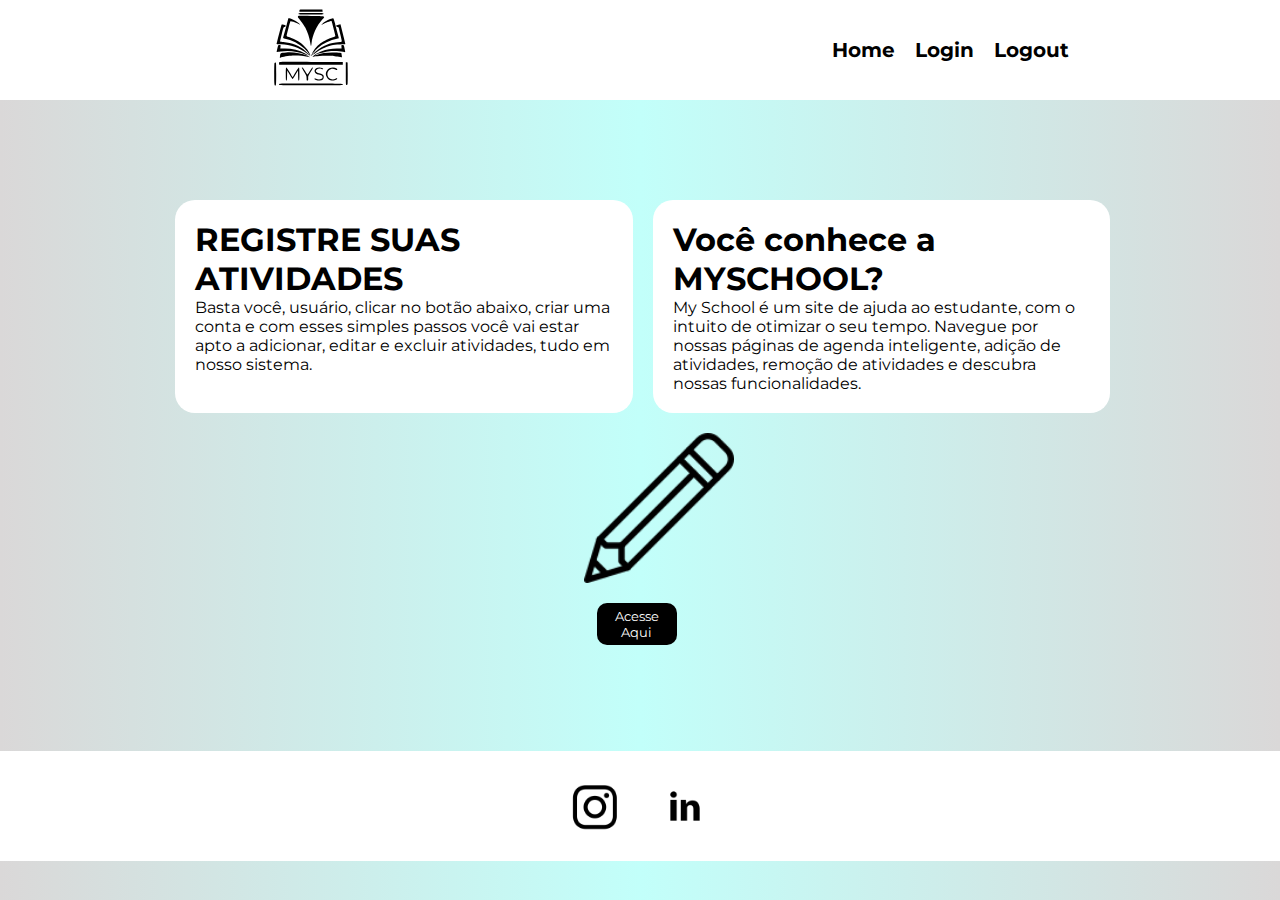
==== commit b743cdb2: "quase terminando esse lixo" ====
--- a/index.html
+++ b/index.html
@@ -5,6 +5,7 @@
     <meta charset="UTF-8">
     <meta http-equiv="X-UA-Compatible" content="IE=edge">
     <meta name="viewport" content="width=device-width, initial-scale=1.0">
+    <link rel="shortcut icon" type="imagex/png" href="mochila.png">
     <title>MYSC</title>
     <link rel="stylesheet" href="css/style.css">
 </head>
@@ -12,7 +13,7 @@
 <body>
 
     <header class="header">
-        <img class="h-logo" src="MYSC.svg">
+        <a href="index.html"><img class="h-logo" src="MYSC.svg"></a>
         <nav class="lista-nav">
             <a class='texto-link' href="index.html">Home</a>
             <a class="texto-link" href="criarconta.html">Login</a>
@@ -29,16 +30,16 @@
 
 
             <div class="container-texto-1">
-                <h1 class="titulo-introducao-metade">REGISTRE SUAS ATIVIDADES</h1>
+                <h1 class="titulo-introduçao">REGISTRE SUAS ATIVIDADES</h1>
                 <p class="p-home">
                     Basta você, usuário, clicar no botão abaixo, criar uma conta
                     e com esses simples passos você vai estar apto a adicionar, editar e excluir atividades,
                     tudo em nosso sistema.
 
                 </p>
-                 </div>
+            </div>
             <div class="container-texto-2">
-                <h1 class="titulo-introducao">Você conhece a MYSCHOOL?</h1>
+                <h1 class="titulo-introduçao">Você conhece a MYSCHOOL?</h1>
                 <p class="p-home">
                     My School é um site de ajuda ao estudante, com o intuito de otimizar o seu tempo. Navegue
                     por nossas páginas de agenda inteligente, adição de atividades, remoção de atividades e descubra
@@ -52,19 +53,17 @@
             <button class="btn-index" onclick="irPaginaLogin()">Acesse Aqui</button>
         </div>
     </main>
-    
+
 
 
 
     <script src="js/script.js"></script>
     <footer class="footer">
-        <h2 class="h2-footer">CONTATO</h2>
+
 
         <div class="contatos-footer">
-            <a class="a-footer" href="https://twitter.com/">Twitter</a>
-            <br>
-            <a class="a-footer" href="https://www.instagram.com">Instagram</a>
-            <p class="p-footer"> Email: mysc.site@gmail.com</p>
+            <a href="index.html"><img class="img-footer-insta" src="instagram.png" alt="Instagram"></a>
+            <a href="index.html"><img class="img-footer-insta" src="linkedin.png" alt="Linkedin"></a>
         </div>
 
     </footer>
--- a/css/style.css
+++ b/css/style.css
@@ -41,6 +41,7 @@
 .h-logo{
    height: 200px; 
    margin-top: 30px;
+
    
 }
 .logout{
@@ -127,40 +128,24 @@
     height: 110px;
     
 }
-.footer-login{
-    width: 100%;
-    background-color: white;
-    height: 110px;
-    
-}
-
-
-
-
     .contatos-footer{
-      text-align: center;
+      display: flex;
+      padding-top: 30px;
+      justify-content: center;
+      gap: 40px;
+      margin-bottom: 10px;
 }
 .h2-footer{
     text-align: center;
-    font-family: Noto Sans Mono;
-}
-.p-footer{
-    font-family: Noto Sans Mono;
-}
-.a-footer{
-    font-family: Noto Sans Mono;
-    text-decoration: none;
-    color: black;
-}
-
-
+    font-family: 'Montserrat', sans-serif;
+    padding-top: 10px;
+  
+    
    
-    
-
-
-    
-.p-home{
-   font-family: Noto Sans Mono;
+}
+.img-footer-insta{
+    height: 50px;
+
 }
 
 #h3Container-cc1{
@@ -169,8 +154,6 @@
 #h3Container-cc2{
     text-align: center;
 }
-
-
 .inputs{
     display: flex;
     flex-direction: column;
@@ -223,8 +206,6 @@
     justify-content: space-around;
     
 }
-
-
 .container-adicionar{
     background-color: white;
     width: 40%;
@@ -239,8 +220,13 @@
     display: flex;
     flex-direction: column;
     align-items: center;
-
-}
+    
+
+}
+.paragrafo{
+    width:100%;
+ }
+
 
 
 
@@ -259,79 +245,344 @@
     padding: 20px;
     width: 80%;
     margin-top: 20px;
-    margin-left: 28px;
-}
-
+    margin-left: 36px;
+}
 .btns-box {
     display: flex;
     margin-top: 120px;
     justify-content: space-evenly;
-    margin-right: 120px;
-}
-@media screen and (max-width:2560px){
-    .footer {
-        margin-top: 107px;
-    }
-    .footer-login {
-        margin-top: 252px;
-    }
-}
-
-
-@media screen and (max-width:1440px){
-   .footer{
-      margin-top: 120px;
-   }
-}
-
-
-
-
-
-
-
-
-
-
-
-
-
-
-
-
-
-
-
-
-
-
-
-
-
-
-
-
-
-
-
-.container-listaADM{
+    margin-right: 150px;
+    width: 100%;
+    
+}
+.container-listaADM {
     background-color: rgb(255, 255, 255);
     padding: 2% 0;
     width: 80%;
     margin-left: 10%;
     border-radius: 10px;
     text-align: center;
-}
+    margin-bottom: 93px;
+}
+.h1-adm{
+    text-align: center;
+}
+
+@media screen and (max-width:1920px){
+    .icon-button {
+        display: flex;
+        align-items: center;
+        justify-content: center;
+        flex-direction: column;
+        gap: 20px;
+        margin-bottom: 403px;
+    }
+    .container-login {
+        display: block;
+        margin: 0 auto;
+        width: 40%;
+        padding: 30px;
+        border-radius: 10px;
+        background-color: #fff;
+        margin-bottom: 565px;
+        height: 261px;
+    }
+    .container-cadastro {
+        display: none;
+        margin: 0 auto;
+        width: 40%;
+        padding: 30px;
+        border-radius: 10px;
+        background-color: #fff;
+        margin-bottom: 428px;
+    }
+    .paragrafo {
+        width: 100%;
+        margin-bottom: 166px;
+    }
+    .container-listaADM {
+        background-color: rgb(255, 255, 255);
+        padding: 2% 0;
+        width: 80%;
+        margin-left: 10%;
+        border-radius: 10px;
+        text-align: center;
+        margin-bottom: 273px;
+    }
+}
+@media screen and (max-width:1366px){
+    .icon-button {
+        display: flex;
+        align-items: center;
+        justify-content: center;
+        flex-direction: column;
+        gap: 20px;
+        margin-bottom: 106px;
+    }
+    .container-cadastro {
+        display: none;
+        margin: 0 auto;
+        width: 40%;
+        padding: 30px;
+        border-radius: 10px;
+        background-color: #fff;
+        margin-bottom: 128px;
+    }
+    .container-login {
+        display: block;
+        margin: 0 auto;
+        width: 40%;
+        padding: 30px;
+        border-radius: 10px;
+        background-color: #fff;
+        margin-bottom: 247px;
+        height: 261px;
+    }
+    .paragrafo {
+        width: 100%;
+        margin-bottom: -18px;
+    }
+    .container-listaADM {
+        background-color: rgb(255, 255, 255);
+        padding: 2% 0;
+        width: 80%;
+        margin-left: 10%;
+        border-radius: 10px;
+        text-align: center;
+        margin-bottom: 93px;
+    }
+    
+}
+
+
+@media screen and (max-width:907px){
+    .btns-box {
+        display: flex;
+        margin-top: 120px;
+        justify-content: space-evenly;
+        margin-right: 150px;
+        width: 100%;
+        margin-left: -25px;
+    }
+    .atividades-criadas {
+        border: 5px solid rgb(240, 240, 240);
+        border-radius: 20px;
+        background-color: white;
+        color: black;
+        display: flex;
+        width: 50%;
+        height: 200px;
+        padding: 20px;
+        width: 80%;
+        margin-top: 20px;
+        margin-left: 23px;
+    }
+    #iptAtividade0 {
+        width: 530%;
+    }
+    #iptDataAtividade0 {
+        width: 530%;
+    }
+ }
+ @media screen and (max-width:656px){
+    .atividades-criadas {
+        border: 5px solid rgb(240, 240, 240);
+        border-radius: 20px;
+        background-color: white;
+        color: black;
+        display: flex;
+        width: 50%;
+        height: 200px;
+        padding: 20px;
+        width: 80%;
+        margin-top: 20px;
+        margin-left: 19px;
+    }
+    .btns-box {
+        display: flex;
+        margin-top: 120px;
+        justify-content: space-evenly;
+        margin-right: 150px;
+        width: 100%;
+        margin-left: -19px;
+    }
+    .titulo-introduçao{
+        font-size: 25px;
+    }
+    .p-home {
+      
+        font-size: 10px;
+    }
+ }
+ @media screen and (max-width:600px){
+    .double-containers {
+        display: flex;
+        flex-direction: column;
+        margin-top: -51px;
+        width: 100%;
+    }
+    .container-adicionar {
+        background-color: white;
+        width: 100%;
+        vertical-align: top;
+        height: 300px;
+        border-radius: 0px 0px 20px 20px;
+        margin-bottom: 100px;
+    }
+   
+    .atividades-criadas {
+        border: 5px solid rgb(240, 240, 240);
+        border-radius: 20px;
+        background-color: white;
+        color: black;
+        display: flex;
+        width: 50%;
+        height: 200px;
+        padding: 20px;
+        width: 100%;
+        margin-top: 20px;
+        margin-left: 2px;
+    }
+    .container-login {
+        display: block;
+        margin: 0 auto;
+        width: 100%;
+        padding: 30px;
+        border-radius: 0px 0px 10px 10px;
+        background-color: #fff;
+        margin-bottom: 150px;
+        height: 261px;
+        margin-top: -51px;
+    }
+    .container-cadastro {
+        display: none;
+        margin: 0 auto;
+        width: 100%;
+        padding: 30px;
+        border-radius: 0px 0px 10px 10px;
+        background-color: #fff;
+        margin-bottom: 65px;
+        margin-top: -54px;
+    }
+    .container-lista {
+        width: 100%;
+        display: flex;
+        flex-direction: column;
+        align-items: center;
+        margin-top: -81px;
+    }
+    .btns-box {
+        display: flex;
+        margin-top: 120px;
+        justify-content: space-evenly;
+        margin-right: 150px;
+        width: 100%;
+        margin-left: -14px;
+    }
+ }
+ @media screen and (max-width:496px){
+    .titulo-introduçao {
+        font-size: 21px;
+    }
+
+ }
+
+ @media screen and (max-width:434px){
+    .h-logo{
+    display: none;
+    }
+    .atividades-criadas {
+        border: 5px solid rgb(240, 240, 240);
+        border-radius: 20px;
+        background-color: white;
+        color: black;
+        display: flex;
+        width: 50%;
+        height: 200px;
+        padding: 20px;
+        width: 100%;
+        margin-top: 20px;
+        margin-left: -4px;
+    }
+    .btn-editar {
+        background-color: grey;
+        margin-top: 4%;
+        color: white;
+        border-radius: 5px;
+        border: none;
+        width: 70px;
+        height: 30px;
+        font-size: 10px;
+    }
+    .btn-excluir {
+        background-color: red;
+        color: white;
+        border-radius: 5px;
+        border: none;
+        margin-top: 4%;
+        width: 70px;
+        height: 30px;
+        font-size: 10px;
+    }
+ }
+ @media screen and (max-width:424px){
+    .titulo-introduçao {
+        font-size: 17px;
+    }
+    .p-home {
+        font-size: 9px;
+    }
+ }
+ @media screen and (max-width:398px){
+    .btns-box {
+        display: flex;
+        margin-top: 120px;
+        justify-content: space-evenly;
+        margin-right: 150px;
+        width: 100%;
+        margin-left: 0px;
+    }
+    .titulo-lista {
+        margin-left: 4%;
+        font-size: 13px;
+    }
+    .p-itemLista {
+        margin-left: 4%;
+        font-size: 11px;
+    }
+    .data-task-box{
+        font-size: 13px;
+    }
+ }
+ @media screen and (max-width:362px){
+    .titulo-introduçao {
+        font-size: 15px;
+    }
+    .p-home {
+        font-size: 8px;
+    }
+ }
+ @media screen and (max-width:346px){
+    
+    @media screen and (max-width:324px){
+        .titulo-introduçao {
+            font-size: 14px;
+        }
+        .p-home {
+            font-size: 7px;
+        }
+    }
+ }
+ 
 .container-lista2{
-    background-color: rgb(151, 151, 151);
+    
     border-radius: 20px ;
-    width: 50%;
-    margin: 5% 0 2% 25%;
-}
-    
-
-
-
+    width: 70%;
+    display: block;
+    margin: 0 auto;
+    height: 300px;
+}
+    
 .btn-adicionar{
     background-color: rgba(194,255,250,1);
     border: none;
@@ -352,19 +603,11 @@
     padding: 4%;
     border-radius: 10%;
     cursor: pointer;
-    font-family: 'Noto Sans Mono';
-    
-    
-    
+    font-family: 'Noto Sans Mono';   
 }
 .btn-deletar:hover{
     background-color: rgb(130, 202, 196) ;
 }
-
-
-
- 
- 
 #h3Container{
     text-align: center;
     margin-top: 5%;
@@ -381,8 +624,6 @@
     
     
 }
-
-
 .btn-nao-possuo-conta{
     background-color: rgba(194,255,250,1);
     border: none;
@@ -424,16 +665,6 @@
     padding-left: 20px;
     
 }
-
-
-
-    
-
-
-
-
-
-
 .btn-logar{
     background-color: rgba(194,255,250,1);
     border: none;
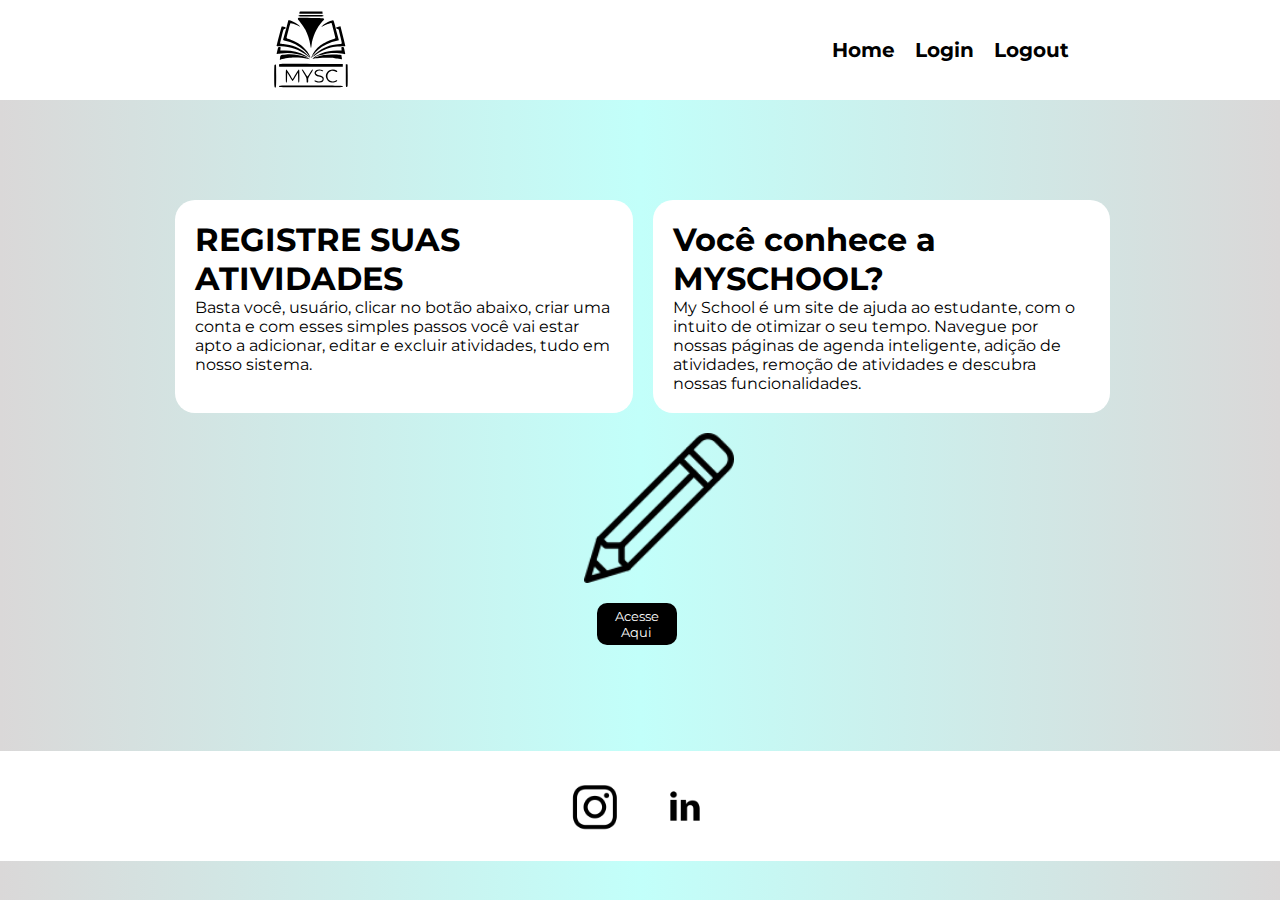
==== commit 606d11ab: "SITE PRONTO" ====
--- a/index.html
+++ b/index.html
@@ -13,7 +13,7 @@
 <body>
 
     <header class="header">
-        <a href="index.html"><img class="h-logo" src="MYSC.svg"></a>
+        <img class="h-logo" src="MYSC.svg">
         <nav class="lista-nav">
             <a class='texto-link' href="index.html">Home</a>
             <a class="texto-link" href="criarconta.html">Login</a>
@@ -62,8 +62,8 @@
 
 
         <div class="contatos-footer">
-            <a href="index.html"><img class="img-footer-insta" src="instagram.png" alt="Instagram"></a>
-            <a href="index.html"><img class="img-footer-insta" src="linkedin.png" alt="Linkedin"></a>
+            <a href="https://www.instagram.com/mysc.site/"><img class="img-footer-insta" src="instagram.png" alt="Instagram"></a>
+            <a href="https://www.linkedin.com/in/my-scholl-330993235/"><img class="img-footer-insta" src="linkedin.png" alt="Linkedin"></a>
         </div>
 
     </footer>
--- a/css/style.css
+++ b/css/style.css
@@ -22,15 +22,15 @@
 }
 
 
-.header{
-   display: flex;
-   align-items: center;
-   flex-direction: row;
-   background-color: white;
-   justify-content: space-around;
-   height: 100px;
-   margin-bottom: 50px;
-   
+.header {
+    display: flex;
+    align-items: center;
+    flex-direction: row;
+    background-color: white;
+    justify-content: space-around;
+    height: 100px;
+    margin-bottom: 50px;
+    width: 100%;
 }
 .lista-nav{
    display: flex;
@@ -258,11 +258,16 @@
 .container-listaADM {
     background-color: rgb(255, 255, 255);
     padding: 2% 0;
-    width: 80%;
-    margin-left: 10%;
+    width: 70%;
+    margin-left: 15%;
     border-radius: 10px;
     text-align: center;
     margin-bottom: 93px;
+}
+.container-adm{
+    display: flex;
+    flex-direction: column;
+    
 }
 .h1-adm{
     text-align: center;
@@ -309,6 +314,13 @@
         text-align: center;
         margin-bottom: 273px;
     }
+    .container-lista {
+        width: 40%;
+        display: flex;
+        flex-direction: column;
+        align-items: center;
+        margin-bottom: 156px;
+    }
 }
 @media screen and (max-width:1366px){
     .icon-button {
@@ -345,8 +357,8 @@
     .container-listaADM {
         background-color: rgb(255, 255, 255);
         padding: 2% 0;
-        width: 80%;
-        margin-left: 10%;
+        width: 70%;
+        margin-left: 15%;
         border-radius: 10px;
         text-align: center;
         margin-bottom: 93px;
@@ -524,6 +536,10 @@
         height: 30px;
         font-size: 10px;
     }
+    .h1-adm {
+        text-align: center;
+        font-size: 24px;
+    }
  }
  @media screen and (max-width:424px){
     .titulo-introduçao {
@@ -580,8 +596,7 @@
     width: 70%;
     display: block;
     margin: 0 auto;
-    height: 300px;
-}
+    }
     
 .btn-adicionar{
     background-color: rgba(194,255,250,1);
@@ -721,9 +736,10 @@
         
          
         .lista-atividade{
-            margin-bottom: 20%;
+           height: none;
             width: 70%;
             margin-left: 15%;
+            margin-bottom: 30px;
             
         }
         
